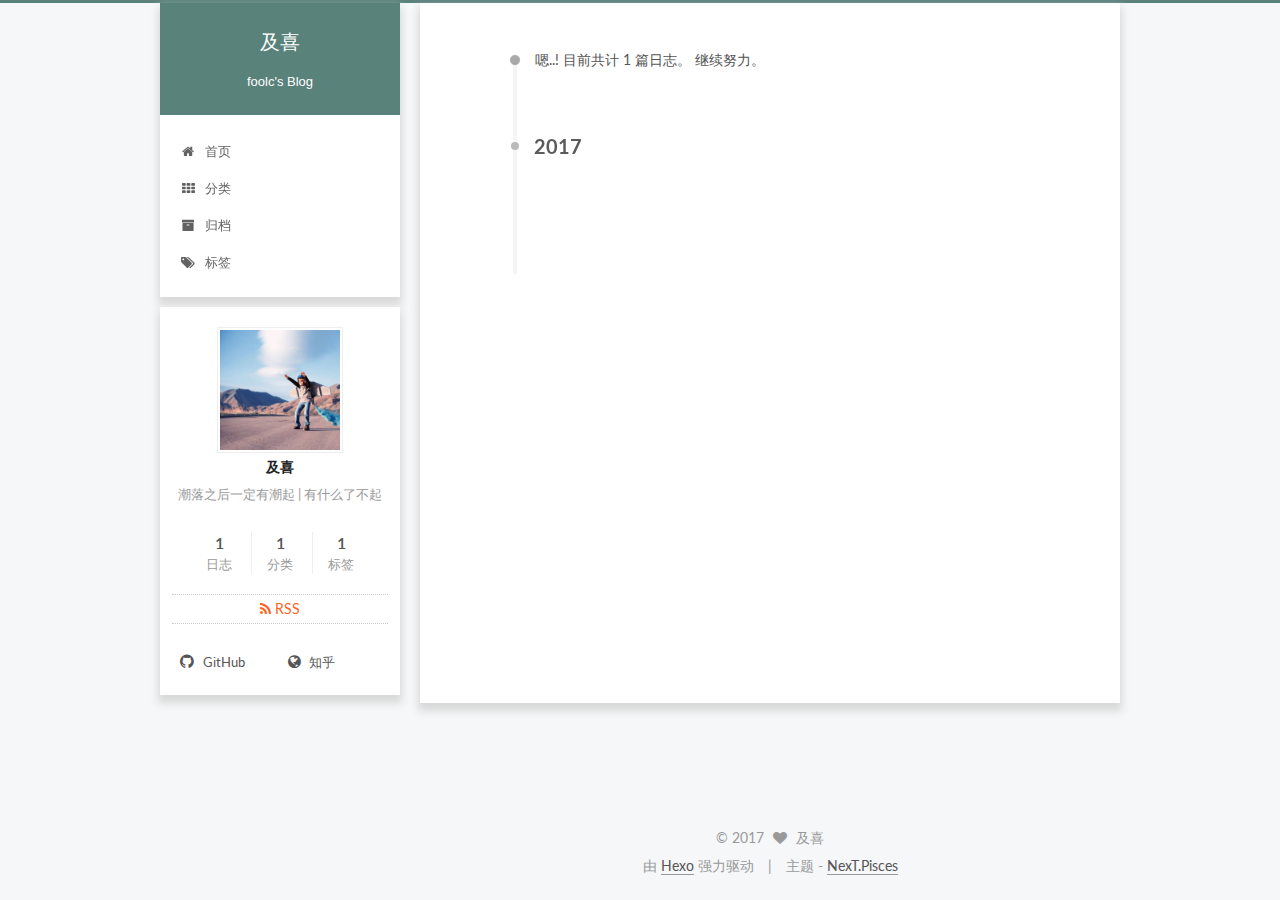
==== archives/index.html @ 7c7ba6a4 "Site updated: 2017-01-18 11:16:44" ====
<!doctype html>



  


<html class="theme-next pisces use-motion" lang="zh-Hans">
<head>
  <meta charset="UTF-8"/>
<meta http-equiv="X-UA-Compatible" content="IE=edge" />
<meta name="viewport" content="width=device-width, initial-scale=1, maximum-scale=1"/>



<meta http-equiv="Cache-Control" content="no-transform" />
<meta http-equiv="Cache-Control" content="no-siteapp" />












  
  
  <link href="/lib/fancybox/source/jquery.fancybox.css?v=2.1.5" rel="stylesheet" type="text/css" />




  
  
  
  

  
    
    
  

  

  

  

  

  
    
    
    <link href="//fonts.googleapis.com/css?family=Lato:300,300italic,400,400italic,700,700italic&subset=latin,latin-ext" rel="stylesheet" type="text/css">
  






<link href="/lib/font-awesome/css/font-awesome.min.css?v=4.6.2" rel="stylesheet" type="text/css" />

<link href="/css/main.css?v=5.1.0" rel="stylesheet" type="text/css" />


  <meta name="keywords" content="Hexo, fool" />




  


  <link rel="alternate" href="/atom.xml" title="及喜" type="application/atom+xml" />




  <link rel="shortcut icon" type="image/x-icon" href="/favicon.ico?v=5.1.0" />






<meta name="description" content="潮落之后一定有潮起 | 有什么了不起">
<meta property="og:type" content="website">
<meta property="og:title" content="及喜">
<meta property="og:url" content="http://yoursite.com/archives/index.html">
<meta property="og:site_name" content="及喜">
<meta property="og:description" content="潮落之后一定有潮起 | 有什么了不起">
<meta name="twitter:card" content="summary">
<meta name="twitter:title" content="及喜">
<meta name="twitter:description" content="潮落之后一定有潮起 | 有什么了不起">



<script type="text/javascript" id="hexo.configurations">
  var NexT = window.NexT || {};
  var CONFIG = {
    root: '/',
    scheme: 'Pisces',
    sidebar: {"position":"left","display":"post"},
    fancybox: true,
    motion: true,
    duoshuo: {
      userId: '0',
      author: '博主'
    },
    algolia: {
      applicationID: '',
      apiKey: '',
      indexName: '',
      hits: {"per_page":10},
      labels: {"input_placeholder":"Search for Posts","hits_empty":"We didn't find any results for the search: ${query}","hits_stats":"${hits} results found in ${time} ms"}
    }
  };
</script>



  <link rel="canonical" href="http://yoursite.com/archives/"/>





  <title> 归档 | 及喜 </title>
</head>

<body itemscope itemtype="http://schema.org/WebPage" lang="zh-Hans">

  










  
  
    
  

  <div class="container one-collumn sidebar-position-left  page-archive  ">
    <div class="headband"></div>

    <header id="header" class="header" itemscope itemtype="http://schema.org/WPHeader">
      <div class="header-inner"><div class="site-meta ">
  

  <div class="custom-logo-site-title">
    <a href="/"  class="brand" rel="start">
      <span class="logo-line-before"><i></i></span>
      <span class="site-title">及喜</span>
      <span class="logo-line-after"><i></i></span>
    </a>
  </div>
    
      <p class="site-subtitle">foolc's Blog</p>
    
</div>

<div class="site-nav-toggle">
  <button>
    <span class="btn-bar"></span>
    <span class="btn-bar"></span>
    <span class="btn-bar"></span>
  </button>
</div>

<nav class="site-nav">
  

  
    <ul id="menu" class="menu">
      
        
        <li class="menu-item menu-item-home">
          <a href="/" rel="section">
            
              <i class="menu-item-icon fa fa-fw fa-home"></i> <br />
            
            首页
          </a>
        </li>
      
        
        <li class="menu-item menu-item-categories">
          <a href="/categories" rel="section">
            
              <i class="menu-item-icon fa fa-fw fa-th"></i> <br />
            
            分类
          </a>
        </li>
      
        
        <li class="menu-item menu-item-archives">
          <a href="/archives" rel="section">
            
              <i class="menu-item-icon fa fa-fw fa-archive"></i> <br />
            
            归档
          </a>
        </li>
      
        
        <li class="menu-item menu-item-tags">
          <a href="/tags" rel="section">
            
              <i class="menu-item-icon fa fa-fw fa-tags"></i> <br />
            
            标签
          </a>
        </li>
      

      
    </ul>
  

  
</nav>



 </div>
    </header>

    <main id="main" class="main">
      <div class="main-inner">
        <div class="content-wrap">
          <div id="content" class="content">
            

  <section id="posts" class="posts-collapse">
    <span class="archive-move-on"></span>

    <span class="archive-page-counter">
      
      
      
        
      
      嗯..! 目前共计 1 篇日志。 继续努力。
    </span>

    

      
      
      

      
        
        <div class="collection-title">
          <h2 class="archive-year motion-element" id="archive-year-2017">2017</h2>
        </div>
      
      

      

  <article class="post post-type-normal" itemscope itemtype="http://schema.org/Article">
    <header class="post-header">

      <h1 class="post-title">
        
            <a class="post-title-link" href="/2017/01/12/hello-world/" itemprop="url">
              
                <span itemprop="name">你好！2017</span>
              
            </a>
        
      </h1>

      <div class="post-meta">
        <time class="post-time" itemprop="dateCreated"
              datetime="2017-01-12T12:01:50+08:00"
              content="2017-01-12" >
          01-12
        </time>
      </div>

    </header>
  </article>



    

  </section>

  


          
          </div>
          


          

        </div>
        
          
  
  <div class="sidebar-toggle">
    <div class="sidebar-toggle-line-wrap">
      <span class="sidebar-toggle-line sidebar-toggle-line-first"></span>
      <span class="sidebar-toggle-line sidebar-toggle-line-middle"></span>
      <span class="sidebar-toggle-line sidebar-toggle-line-last"></span>
    </div>
  </div>

  <aside id="sidebar" class="sidebar">
    <div class="sidebar-inner">

      

      

      <section class="site-overview sidebar-panel sidebar-panel-active">
        <div class="site-author motion-element" itemprop="author" itemscope itemtype="http://schema.org/Person">
          <img class="site-author-image" itemprop="image"
               src="/uploads/head.jpg"
               alt="及喜" />
          <p class="site-author-name" itemprop="name">及喜</p>
          <p class="site-description motion-element" itemprop="description">潮落之后一定有潮起 | 有什么了不起</p>
        </div>
        <nav class="site-state motion-element">
        
          
            <div class="site-state-item site-state-posts">
              <a href="/archives">
                <span class="site-state-item-count">1</span>
                <span class="site-state-item-name">日志</span>
              </a>
            </div>
          

          
            <div class="site-state-item site-state-categories">
              <a href="/categories">
                <span class="site-state-item-count">1</span>
                <span class="site-state-item-name">分类</span>
              </a>
            </div>
          

          
            <div class="site-state-item site-state-tags">
              <a href="/tags">
                <span class="site-state-item-count">1</span>
                <span class="site-state-item-name">标签</span>
              </a>
            </div>
          

        </nav>

        
          <div class="feed-link motion-element">
            <a href="/atom.xml" rel="alternate">
              <i class="fa fa-rss"></i>
              RSS
            </a>
          </div>
        

        <div class="links-of-author motion-element">
          
            
              <span class="links-of-author-item">
                <a href="https://github.com/foolc" target="_blank" title="GitHub">
                  
                    <i class="fa fa-fw fa-github"></i>
                  
                  GitHub
                </a>
              </span>
            
              <span class="links-of-author-item">
                <a href="http://www.zhihu.com/people/your-user-name" target="_blank" title="知乎">
                  
                    <i class="fa fa-fw fa-globe"></i>
                  
                  知乎
                </a>
              </span>
            
          
        </div>

        
        

        
        

        


      </section>

      

    </div>
  </aside>


        
      </div>
    </main>

    <footer id="footer" class="footer">
      <div class="footer-inner">
        <div class="copyright" >
  
  &copy; 
  <span itemprop="copyrightYear">2017</span>
  <span class="with-love">
    <i class="fa fa-heart"></i>
  </span>
  <span class="author" itemprop="copyrightHolder">及喜</span>
</div>


<div class="powered-by">
  由 <a class="theme-link" href="https://hexo.io">Hexo</a> 强力驱动
</div>

<div class="theme-info">
  主题 -
  <a class="theme-link" href="https://github.com/iissnan/hexo-theme-next">
    NexT.Pisces
  </a>
</div>


        

        
      </div>
    </footer>

    <div class="back-to-top">
      <i class="fa fa-arrow-up"></i>
    </div>
  </div>

  

<script type="text/javascript">
  if (Object.prototype.toString.call(window.Promise) !== '[object Function]') {
    window.Promise = null;
  }
</script>









  




  
  <script type="text/javascript" src="/lib/jquery/index.js?v=2.1.3"></script>

  
  <script type="text/javascript" src="/lib/fastclick/lib/fastclick.min.js?v=1.0.6"></script>

  
  <script type="text/javascript" src="/lib/jquery_lazyload/jquery.lazyload.js?v=1.9.7"></script>

  
  <script type="text/javascript" src="/lib/velocity/velocity.min.js?v=1.2.1"></script>

  
  <script type="text/javascript" src="/lib/velocity/velocity.ui.min.js?v=1.2.1"></script>

  
  <script type="text/javascript" src="/lib/fancybox/source/jquery.fancybox.pack.js?v=2.1.5"></script>


  


  <script type="text/javascript" src="/js/src/utils.js?v=5.1.0"></script>

  <script type="text/javascript" src="/js/src/motion.js?v=5.1.0"></script>



  
  


  <script type="text/javascript" src="/js/src/affix.js?v=5.1.0"></script>

  <script type="text/javascript" src="/js/src/schemes/pisces.js?v=5.1.0"></script>



  
  
    <script type="text/javascript" id="motion.page.archive">
      $('.archive-year').velocity('transition.slideLeftIn');
    </script>
  


  


  <script type="text/javascript" src="/js/src/bootstrap.js?v=5.1.0"></script>



  



  




	





  





  

  




  
  

  

  

  
  <script src="https://cdn1.lncld.net/static/js/av-core-mini-0.6.1.js"></script>
  <script>AV.initialize("UQT1TchUdfbrO5lAyVdJXkdc-gzGzoHsz", "V4eTMbAEFwcDrnxmR5g8ljMA");</script>
  <script>
    function showTime(Counter) {
      var query = new AV.Query(Counter);
      var entries = [];
      var $visitors = $(".leancloud_visitors");

      $visitors.each(function () {
        entries.push( $(this).attr("id").trim() );
      });

      query.containedIn('url', entries);
      query.find()
        .done(function (results) {
          var COUNT_CONTAINER_REF = '.leancloud-visitors-count';

          if (results.length === 0) {
            $visitors.find(COUNT_CONTAINER_REF).text(0);
            return;
          }

          for (var i = 0; i < results.length; i++) {
            var item = results[i];
            var url = item.get('url');
            var time = item.get('time');
            var element = document.getElementById(url);

            $(element).find(COUNT_CONTAINER_REF).text(time);
          }
          for(var i = 0; i < entries.length; i++) {
            var url = entries[i];
            var element = document.getElementById(url);
            var countSpan = $(element).find(COUNT_CONTAINER_REF);
            if( countSpan.text() == '') {
              countSpan.text(0);
            }
          }
        })
        .fail(function (object, error) {
          console.log("Error: " + error.code + " " + error.message);
        });
    }

    function addCount(Counter) {
      var $visitors = $(".leancloud_visitors");
      var url = $visitors.attr('id').trim();
      var title = $visitors.attr('data-flag-title').trim();
      var query = new AV.Query(Counter);

      query.equalTo("url", url);
      query.find({
        success: function(results) {
          if (results.length > 0) {
            var counter = results[0];
            counter.fetchWhenSave(true);
            counter.increment("time");
            counter.save(null, {
              success: function(counter) {
                var $element = $(document.getElementById(url));
                $element.find('.leancloud-visitors-count').text(counter.get('time'));
              },
              error: function(counter, error) {
                console.log('Failed to save Visitor num, with error message: ' + error.message);
              }
            });
          } else {
            var newcounter = new Counter();
            /* Set ACL */
            var acl = new AV.ACL();
            acl.setPublicReadAccess(true);
            acl.setPublicWriteAccess(true);
            newcounter.setACL(acl);
            /* End Set ACL */
            newcounter.set("title", title);
            newcounter.set("url", url);
            newcounter.set("time", 1);
            newcounter.save(null, {
              success: function(newcounter) {
                var $element = $(document.getElementById(url));
                $element.find('.leancloud-visitors-count').text(newcounter.get('time'));
              },
              error: function(newcounter, error) {
                console.log('Failed to create');
              }
            });
          }
        },
        error: function(error) {
          console.log('Error:' + error.code + " " + error.message);
        }
      });
    }

    $(function() {
      var Counter = AV.Object.extend("Counter");
      if ($('.leancloud_visitors').length == 1) {
        addCount(Counter);
      } else if ($('.post-title-link').length > 1) {
        showTime(Counter);
      }
    });
  </script>



  

  


</body>
</html>
---- css/main.css ----
/* normalize.css v3.0.2 | MIT License | git.io/normalize */
html {
  font-family: sans-serif; /* 1 */
  -ms-text-size-adjust: 100%; /* 2 */
  -webkit-text-size-adjust: 100%; /* 2 */
}
body {
  margin: 0;
}
article,
aside,
details,
figcaption,
figure,
footer,
header,
hgroup,
main,
menu,
nav,
section,
summary {
  display: block;
}
audio,
canvas,
progress,
video {
  display: inline-block; /* 1 */
  vertical-align: baseline; /* 2 */
}
audio:not([controls]) {
  display: none;
  height: 0;
}
[hidden],
template {
  display: none;
}
a {
  background-color: transparent;
}
a:active,
a:hover {
  outline: 0;
}
abbr[title] {
  border-bottom: 1px dotted;
}
b,
strong {
  font-weight: bold;
}
dfn {
  font-style: italic;
}
h1 {
  font-size: 2em;
  margin: 0.67em 0;
}
mark {
  background: #ff0;
  color: #000;
}
small {
  font-size: 80%;
}
sub,
sup {
  font-size: 75%;
  line-height: 0;
  position: relative;
  vertical-align: baseline;
}
sup {
  top: -0.5em;
}
sub {
  bottom: -0.25em;
}
img {
  border: 0;
}
svg:not(:root) {
  overflow: hidden;
}
figure {
  margin: 1em 40px;
}
hr {
  -moz-box-sizing: content-box;
  box-sizing: content-box;
  height: 0;
}
pre {
  overflow: auto;
}
code,
kbd,
pre,
samp {
  font-family: monospace, monospace;
  font-size: 1em;
}
button,
input,
optgroup,
select,
textarea {
  color: inherit; /* 1 */
  font: inherit; /* 2 */
  margin: 0; /* 3 */
}
button {
  overflow: visible;
}
button,
select {
  text-transform: none;
}
button,
html input[type="button"],
input[type="reset"],
input[type="submit"] {
  -webkit-appearance: button; /* 2 */
  cursor: pointer; /* 3 */
}
button[disabled],
html input[disabled] {
  cursor: default;
}
button::-moz-focus-inner,
input::-moz-focus-inner {
  border: 0;
  padding: 0;
}
input {
  line-height: normal;
}
input[type="checkbox"],
input[type="radio"] {
  box-sizing: border-box; /* 1 */
  padding: 0; /* 2 */
}
input[type="number"]::-webkit-inner-spin-button,
input[type="number"]::-webkit-outer-spin-button {
  height: auto;
}
input[type="search"] {
  -webkit-appearance: textfield; /* 1 */
  -moz-box-sizing: content-box;
  -webkit-box-sizing: content-box; /* 2 */
  box-sizing: content-box;
}
input[type="search"]::-webkit-search-cancel-button,
input[type="search"]::-webkit-search-decoration {
  -webkit-appearance: none;
}
fieldset {
  border: 1px solid #c0c0c0;
  margin: 0 2px;
  padding: 0.35em 0.625em 0.75em;
}
legend {
  border: 0; /* 1 */
  padding: 0; /* 2 */
}
textarea {
  overflow: auto;
}
optgroup {
  font-weight: bold;
}
table {
  border-collapse: collapse;
  border-spacing: 0;
}
td,
th {
  padding: 0;
}
::selection {
  background: #262a30;
  color: #fff;
}
body {
  position: relative;
  font-family: 'Lato', "PingFang SC", "Microsoft YaHei", sans-serif;
  font-size: 14px;
  line-height: 2;
  color: #555;
  background: #f5f7f9;
}
@media (max-width: 767px) {
  body {
    padding-right: 0 !important;
  }
}
@media (min-width: 768px) and (max-width: 991px) {
  body {
    padding-right: 0 !important;
  }
}
@media (min-width: 1600px) {
  body {
    font-size: 16px;
  }
}
h1,
h2,
h3,
h4,
h5,
h6 {
  margin: 0;
  padding: 0;
  font-weight: bold;
  line-height: 1.5;
  font-family: 'Lato', "PingFang SC", "Microsoft YaHei", sans-serif;
}
h2,
h3,
h4,
h5,
h6 {
  margin: 20px 0 15px;
}
h1 {
  font-size: 22px;
}
@media (max-width: 767px) {
  h1 {
    font-size: 18px;
  }
}
h2 {
  font-size: 20px;
}
@media (max-width: 767px) {
  h2 {
    font-size: 16px;
  }
}
h3 {
  font-size: 18px;
}
@media (max-width: 767px) {
  h3 {
    font-size: 14px;
  }
}
h4 {
  font-size: 16px;
}
@media (max-width: 767px) {
  h4 {
    font-size: 12px;
  }
}
h5 {
  font-size: 14px;
}
@media (max-width: 767px) {
  h5 {
    font-size: 10px;
  }
}
h6 {
  font-size: 12px;
}
@media (max-width: 767px) {
  h6 {
    font-size: 8px;
  }
}
p {
  margin: 0 0 25px 0;
}
a {
  color: #555;
  text-decoration: none;
  border-bottom: 1px solid #999;
  word-wrap: break-word;
}
a:hover {
  color: #222;
  border-bottom-color: #222;
}
ul {
  list-style: none;
}
blockquote {
  margin: 0;
  padding: 0;
}
img {
  display: block;
  margin: auto;
  max-width: 100%;
  height: auto;
}
hr {
  margin: 40px 0;
  height: 3px;
  border: none;
  background-color: #ddd;
  background-image: repeating-linear-gradient(-45deg, #fff, #fff 4px, transparent 4px, transparent 8px);
}
blockquote {
  padding: 0 15px;
  color: #666;
  border-left: 4px solid #ddd;
}
blockquote cite::before {
  content: "-";
  padding: 0 5px;
}
dt {
  font-weight: 700;
}
dd {
  margin: 0;
  padding: 0;
}
.text-left {
  text-align: left;
}
.text-center {
  text-align: center;
}
.text-right {
  text-align: right;
}
.text-justify {
  text-align: justify;
}
.text-nowrap {
  white-space: nowrap;
}
.text-lowercase {
  text-transform: lowercase;
}
.text-uppercase {
  text-transform: uppercase;
}
.text-capitalize {
  text-transform: capitalize;
}
.center-block {
  display: block;
  margin-left: auto;
  margin-right: auto;
}
.clearfix:before,
.clearfix:after {
  content: " ";
  display: table;
}
.clearfix:after {
  clear: both;
}
.pullquote {
  width: 45%;
}
.pullquote.left {
  float: left;
  margin-left: 5px;
  margin-right: 10px;
}
.pullquote.right {
  float: right;
  margin-left: 10px;
  margin-right: 5px;
}
.affix.affix.affix {
  position: fixed;
}
.translation {
  margin-top: -20px;
  font-size: 14px;
  color: #999;
}
.scrollbar-measure {
  width: 100px;
  height: 100px;
  overflow: scroll;
  position: absolute;
  top: -9999px;
}
.use-motion .motion-element {
  opacity: 0;
}
#local-search-input {
  padding: 3px;
  border: none;
  text-indent: 14px;
  border-radius: 0;
  width: 140px;
  outline: none;
  border-bottom: 1px solid #999;
  background: inherit;
  opacity: 0.5;
}
#local-search-input:focus {
  opacity: 1;
}
.search-icon {
  position: absolute;
  top: 9px;
}
table {
  margin: 20px 0;
  width: 100%;
  border-collapse: collapse;
  border-spacing: 0;
  border: 1px solid #ddd;
  font-size: 14px;
  table-layout: fixed;
  word-wrap: break-all;
}
table>tbody>tr:nth-of-type(odd) {
  background-color: #f9f9f9;
}
table>tbody>tr:hover {
  background-color: #f5f5f5;
}
caption,
th,
td {
  padding: 8px;
  text-align: left;
  vertical-align: middle;
  font-weight: normal;
}
th,
td {
  border-bottom: 3px solid #ddd;
  border-right: 1px solid #eee;
}
th {
  padding-bottom: 10px;
  font-weight: 700;
}
td {
  border-bottom-width: 1px;
}
html,
body {
  height: 100%;
}
.container {
  position: relative;
  min-height: 100%;
}
.header-inner {
  margin: 0 auto;
  padding: 100px 0 70px;
  width: 700px;
}
@media (min-width: 1600px) {
  .container .header-inner {
    width: 900px;
  }
}
.main {
  padding-bottom: 150px;
}
.main-inner {
  margin: 0 auto;
  width: 700px;
}
@media (min-width: 1600px) {
  .container .main-inner {
    width: 900px;
  }
}
.footer {
  position: absolute;
  left: 0;
  bottom: 0;
  width: 100%;
  min-height: 50px;
}
.footer-inner {
  box-sizing: border-box;
  margin: 20px auto;
  width: 700px;
}
@media (min-width: 1600px) {
  .container .footer-inner {
    width: 900px;
  }
}
pre,
.highlight {
  overflow: auto;
  margin: 20px 0;
  padding: 0;
  font-size: 13px;
  color: #ccc;
  background: #2d2d2d;
  line-height: 1.6;
}
pre,
code {
  font-family: consolas, Menlo, "PingFang SC", "Microsoft YaHei", monospace;
}
code {
  padding: 2px 4px;
  word-wrap: break-word;
  color: #ccc;
  background: #2d2d2d;
  border-radius: 3px;
  font-size: 13px;
}
pre code {
  padding: 0;
  color: #ccc;
  background: none;
  text-shadow: none;
}
.highlight {
  border-radius: 1px;
}
.highlight pre {
  border: none;
  margin: 0;
  padding: 10px 0;
}
.highlight table {
  margin: 0;
  width: auto;
  border: none;
}
.highlight td {
  border: none;
  padding: 0;
}
.highlight figcaption {
  font-size: 1em;
  color: #ccc;
  line-height: 1em;
  margin-bottom: 1em;
}
.highlight figcaption:before,
.highlight figcaption:after {
  content: " ";
  display: table;
}
.highlight figcaption:after {
  clear: both;
}
.highlight figcaption a {
  float: right;
  color: #ccc;
}
.highlight figcaption a:hover {
  border-bottom-color: #ccc;
}
.highlight .gutter pre {
  padding-left: 10px;
  padding-right: 10px;
  color: #999;
  text-align: right;
  background-color: #1b1b1b;
}
.highlight .code pre {
  padding-left: 10px;
  padding-right: 10px;
  background-color: #2d2d2d;
}
.highlight .line {
  height: 20px;
}
.gutter {
  -webkit-user-select: none;
  -moz-user-select: none;
  -ms-user-select: none;
  user-select: none;
}
.gist table {
  width: auto;
}
.gist table td {
  border: none;
}
pre .deletion {
  background: #008000;
}
pre .addition {
  background: #800000;
}
pre .meta {
  color: #c9c;
}
pre .comment {
  color: #999;
}
pre .variable,
pre .attribute,
pre .tag,
pre .regexp,
pre .ruby .constant,
pre .xml .tag .title,
pre .xml .pi,
pre .xml .doctype,
pre .html .doctype,
pre .css .id,
pre .css .class,
pre .css .pseudo {
  color: #f2777a;
}
pre .number,
pre .preprocessor,
pre .built_in,
pre .literal,
pre .params,
pre .constant,
pre .command {
  color: #f99157;
}
pre .ruby .class .title,
pre .css .rules .attribute,
pre .string,
pre .value,
pre .inheritance,
pre .header,
pre .ruby .symbol,
pre .xml .cdata,
pre .special,
pre .number,
pre .formula {
  color: #9c9;
}
pre .title,
pre .css .hexcolor {
  color: #6cc;
}
pre .function,
pre .python .decorator,
pre .python .title,
pre .ruby .function .title,
pre .ruby .title .keyword,
pre .perl .sub,
pre .javascript .title,
pre .coffeescript .title {
  color: #69c;
}
pre .keyword,
pre .javascript .function {
  color: #c9c;
}
.full-image.full-image.full-image {
  border: none;
  max-width: 100%;
  width: auto;
  margin: 20px auto;
}
@media (min-width: 992px) {
  .full-image.full-image.full-image {
    max-width: none;
    width: 118%;
    margin: 0 -9%;
  }
}
.blockquote-center,
.page-home .post-type-quote blockquote,
.page-post-detail .post-type-quote blockquote {
  position: relative;
  margin: 40px 0;
  padding: 0;
  border-left: none;
  text-align: center;
}
.blockquote-center::before,
.page-home .post-type-quote blockquote::before,
.page-post-detail .post-type-quote blockquote::before,
.blockquote-center::after,
.page-home .post-type-quote blockquote::after,
.page-post-detail .post-type-quote blockquote::after {
  position: absolute;
  content: ' ';
  display: block;
  width: 100%;
  height: 24px;
  opacity: 0.2;
  background-repeat: no-repeat;
  background-position: 0 -6px;
  background-size: 22px 22px;
}
.blockquote-center::before,
.page-home .post-type-quote blockquote::before,
.page-post-detail .post-type-quote blockquote::before {
  top: -20px;
  background-image: url("../images/quote-l.svg");
  border-top: 1px solid #ccc;
}
.blockquote-center::after,
.page-home .post-type-quote blockquote::after,
.page-post-detail .post-type-quote blockquote::after {
  bottom: -20px;
  background-image: url("../images/quote-r.svg");
  border-bottom: 1px solid #ccc;
  background-position: 100% 8px;
}
.blockquote-center p,
.page-home .post-type-quote blockquote p,
.page-post-detail .post-type-quote blockquote p,
.blockquote-center div,
.page-home .post-type-quote blockquote div,
.page-post-detail .post-type-quote blockquote div {
  text-align: center;
}
.post .post-body .group-picture img {
  box-sizing: border-box;
  padding: 0 3px;
  border: none;
}
.post .group-picture-row {
  overflow: hidden;
  margin-top: 6px;
}
.post .group-picture-row:first-child {
  margin-top: 0;
}
.post .group-picture-column {
  float: left;
}
.page-post-detail .post-body .group-picture-column {
  float: none;
  margin-top: 10px;
  width: auto !important;
}
.page-post-detail .post-body .group-picture-column img {
  margin: 0 auto;
}
.page-archive .group-picture-container {
  overflow: hidden;
}
.page-archive .group-picture-row {
  float: left;
}
.page-archive .group-picture-row:first-child {
  margin-top: 6px;
}
.page-archive .group-picture-column {
  max-width: 150px;
  max-height: 150px;
}
.note {
  padding: 20px;
  margin: 20px 0;
  border: 1px solid #eee;
  border-left-width: 5px;
  border-radius: 3px;
}
.note h2,
.note h3,
.note h4,
.note h5,
.note h6 {
  margin-top: 0;
  margin-bottom: 5px;
}
.note p:last-child {
  margin-bottom: 0;
}
.note code {
  border-radius: 3px;
}
.note+.note {
  margin-top: -5px;
}
.default {
  border-left-color: #777;
}
.default h2,
.default h3,
.default h4,
.default h5,
.default h6 {
  color: #777;
}
.primary {
  border-left-color: #428bca;
}
.primary h2,
.primary h3,
.primary h4,
.primary h5,
.primary h6 {
  color: #428bca;
}
.success {
  border-left-color: #5cb85c;
}
.success h2,
.success h3,
.success h4,
.success h5,
.success h6 {
  color: #5cb85c;
}
.danger {
  border-left-color: #d9534f;
}
.danger h2,
.danger h3,
.danger h4,
.danger h5,
.danger h6 {
  color: #d9534f;
}
.warning {
  border-left-color: #f0ad4e;
}
.warning h2,
.warning h3,
.warning h4,
.warning h5,
.warning h6 {
  color: #f0ad4e;
}
.info {
  border-left-color: #5bc0de;
}
.info h2,
.info h3,
.info h4,
.info h5,
.info h6 {
  color: #5bc0de;
}
.btn {
  display: inline-block;
  padding: 0 20px;
  font-size: 14px;
  color: #fff;
  background: #222;
  border: 2px solid #555;
  text-decoration: none;
  border-radius: 0;
  transition-property: background-color;
  transition-duration: 0.2s;
  transition-timing-function: ease-in-out;
  transition-delay: 0s;
}
.btn:hover,
.post-more-link .btn:hover {
  border-color: #222;
  color: #fff;
  background: #222;
}
.btn-bar {
  display: block;
  width: 22px;
  height: 2px;
  background: #555;
  border-radius: 1px;
}
.btn-bar+.btn-bar {
  margin-top: 4px;
}
.pagination {
  margin: 120px 0 40px;
  text-align: center;
  border-top: 1px solid #eee;
}
.page-number-basic,
.pagination .prev,
.pagination .next,
.pagination .page-number,
.pagination .space {
  display: inline-block;
  position: relative;
  top: -1px;
  margin: 0 10px;
  padding: 0 10px;
  line-height: 30px;
}
@media (max-width: 767px) {
  .page-number-basic,
  .pagination .prev,
  .pagination .next,
  .pagination .page-number,
  .pagination .space {
    margin: 0 5px;
  }
}
.pagination .prev,
.pagination .next,
.pagination .page-number {
  border-bottom: 0;
  border-top: 1px solid #eee;
  transition-property: border-color;
  transition-duration: 0.2s;
  transition-timing-function: ease-in-out;
  transition-delay: 0s;
}
.pagination .prev:hover,
.pagination .next:hover,
.pagination .page-number:hover {
  border-top-color: #222;
}
.pagination .space {
  padding: 0;
  margin: 0;
}
.pagination .prev {
  margin-left: 0;
}
.pagination .next {
  margin-right: 0;
}
.pagination .page-number.current {
  color: #fff;
  background: #ccc;
  border-top-color: #ccc;
}
@media (max-width: 767px) {
  .pagination {
    border-top: none;
  }
  .pagination .prev,
  .pagination .next,
  .pagination .page-number {
    margin-bottom: 10px;
    border-top: 0;
    border-bottom: 1px solid #eee;
  }
  .pagination .prev:hover,
  .pagination .next:hover,
  .pagination .page-number:hover {
    border-bottom-color: #222;
  }
}
.comments {
  margin: 60px 20px 0;
}
.tag-cloud {
  text-align: center;
}
.tag-cloud a {
  display: inline-block;
  margin: 10px;
}
.back-to-top {
  box-sizing: border-box;
  position: fixed;
  bottom: -100px;
  right: 50px;
  z-index: 1050;
  padding: 0 6px;
  width: 25px;
  background: #222;
  font-size: 12px;
  opacity: 0.6;
  color: #fff;
  cursor: pointer;
  text-align: center;
  -webkit-transform: translateZ(0);
  transition-property: bottom;
  transition-duration: 0.2s;
  transition-timing-function: ease-in-out;
  transition-delay: 0s;
}
@media (max-width: 767px) {
  .back-to-top {
    display: none;
  }
}
@media (min-width: 768px) and (max-width: 991px) {
  .back-to-top {
    display: none;
  }
}
.back-to-top.back-to-top-on {
  bottom: 40px;
}
.header {
  background: #fff;
}
.header-inner {
  position: relative;
}
.headband {
  height: 3px;
  background: #222;
}
.site-meta {
  margin: 0;
  text-align: center;
}
@media (max-width: 767px) {
  .site-meta {
    text-align: center;
  }
}
.brand {
  position: relative;
  display: inline-block;
  padding: 0 40px;
  color: #fff;
  background: #222;
  border-bottom: none;
}
.brand:hover {
  color: #fff;
}
.logo {
  display: inline-block;
  margin-right: 5px;
  line-height: 36px;
  vertical-align: top;
}
.site-title {
  display: inline-block;
  vertical-align: top;
  line-height: 36px;
  font-size: 20px;
  font-weight: normal;
  font-family: 'Lato', "PingFang SC", "Microsoft YaHei", sans-serif;
}
.site-subtitle {
  margin-top: 10px;
  font-size: 13px;
  color: #ddd;
}
.use-motion .brand {
  opacity: 0;
}
.use-motion .logo,
.use-motion .site-title,
.use-motion .site-subtitle {
  opacity: 0;
  position: relative;
  top: -10px;
}
.site-nav-toggle {
  display: none;
  position: absolute;
  top: 10px;
  left: 10px;
}
@media (max-width: 767px) {
  .site-nav-toggle {
    display: block;
  }
}
.site-nav-toggle button {
  margin-top: 2px;
  padding: 9px 10px;
  background: transparent;
  border: none;
}
@media (max-width: 767px) {
  .site-nav {
    display: none;
    margin: 0 -10px;
    padding: 0 10px;
    clear: both;
    border-top: 1px solid #ddd;
  }
}
@media (min-width: 768px) and (max-width: 991px) {
  .site-nav {
    display: block !important;
  }
}
@media (min-width: 992px) {
  .site-nav {
    display: block !important;
  }
}
.menu {
  margin-top: 20px;
  padding-left: 0;
  text-align: center;
}
.menu .menu-item {
  display: inline-block;
  margin: 0 10px;
}
@media screen and (max-width: 767px) {
  .menu .menu-item {
    margin-top: 10px;
  }
}
.menu .menu-item a {
  display: block;
  font-size: 13px;
  text-transform: capitalize;
  line-height: inherit;
  border-bottom: 1px solid transparent;
  transition-property: border-color;
  transition-duration: 0.2s;
  transition-timing-function: ease-in-out;
  transition-delay: 0s;
}
.menu .menu-item a:hover,
.menu-item-active a {
  border-bottom-color: #222;
}
.menu .menu-item .fa {
  margin-right: 5px;
}
.use-motion .menu-item {
  opacity: 0;
}
.post-body {
  font-family: 'Lato', "PingFang SC", "Microsoft YaHei", sans-serif;
}
@media (max-width: 767px) {
  .post-body {
    word-break: break-word;
  }
}
.post-body .fancybox img {
  display: block !important;
  margin: 0 auto;
  cursor: pointer;
  cursor: zoom-in;
  cursor: -webkit-zoom-in;
}
.post-body .image-caption,
.post-body .figure .caption {
  margin: 10px auto 15px;
  text-align: center;
  font-size: 14px;
  color: #999;
  font-weight: bold;
  line-height: 1;
}
.post-sticky-flag {
  display: inline-block;
  font-size: 16px;
  -ms-transform: rotate(30deg);
  -webkit-transform: rotate(30deg);
  -moz-transform: rotate(30deg);
  -ms-transform: rotate(30deg);
  -o-transform: rotate(30deg);
  transform: rotate(30deg);
}
.posts-expand {
  padding-top: 40px;
}
@media (max-width: 767px) {
  .posts-expand {
    margin: 0 20px;
  }
  .post-body pre,
  .post-body .highlight {
    padding: 10px;
  }
  .post-body pre .gutter pre,
  .post-body .highlight .gutter pre {
    padding-right: 10px;
  }
}
@media (min-width: 992px) {
  .posts-expand .post-body {
    text-align: justify;
  }
}
.posts-expand .post-body h2,
.posts-expand .post-body h3,
.posts-expand .post-body h4,
.posts-expand .post-body h5,
.posts-expand .post-body h6 {
  padding-top: 10px;
}
.posts-expand .post-body h2 .header-anchor,
.posts-expand .post-body h3 .header-anchor,
.posts-expand .post-body h4 .header-anchor,
.posts-expand .post-body h5 .header-anchor,
.posts-expand .post-body h6 .header-anchor {
  float: right;
  margin-left: 10px;
  color: #ccc;
  border-bottom-style: none;
  visibility: hidden;
}
.posts-expand .post-body h2 .header-anchor:hover,
.posts-expand .post-body h3 .header-anchor:hover,
.posts-expand .post-body h4 .header-anchor:hover,
.posts-expand .post-body h5 .header-anchor:hover,
.posts-expand .post-body h6 .header-anchor:hover {
  color: inherit;
}
.posts-expand .post-body h2:hover .header-anchor,
.posts-expand .post-body h3:hover .header-anchor,
.posts-expand .post-body h4:hover .header-anchor,
.posts-expand .post-body h5:hover .header-anchor,
.posts-expand .post-body h6:hover .header-anchor {
  visibility: visible;
}
.posts-expand .post-body ul li {
  list-style: circle;
}
.posts-expand .post-body img {
  box-sizing: border-box;
  margin: auto;
  padding: 3px;
  border: 1px solid #ddd;
}
.posts-expand .fancybox img {
  margin: 0 auto;
}
@media (max-width: 767px) {
  .posts-collapse {
    margin: 0 20px;
  }
  .posts-collapse .post-title,
  .posts-collapse .post-meta {
    display: block;
    width: auto;
    text-align: left;
  }
}
.posts-collapse {
  position: relative;
  z-index: 1010;
  margin-left: 55px;
}
.posts-collapse::after {
  content: " ";
  position: absolute;
  top: 20px;
  left: 0;
  margin-left: -2px;
  width: 4px;
  height: 100%;
  background: #f5f5f5;
  z-index: -1;
}
@media (max-width: 767px) {
  .posts-collapse {
    margin: 0 20px;
  }
}
.posts-collapse .collection-title {
  position: relative;
  margin: 60px 0;
}
.posts-collapse .collection-title h2 {
  margin-left: 20px;
}
.posts-collapse .collection-title small {
  color: #bbb;
}
.posts-collapse .collection-title::before {
  content: " ";
  position: absolute;
  left: 0;
  top: 50%;
  margin-left: -4px;
  margin-top: -4px;
  width: 8px;
  height: 8px;
  background: #bbb;
  border-radius: 50%;
}
.posts-collapse .post {
  margin: 30px 0;
}
.posts-collapse .post-header {
  position: relative;
  transition-duration: 0.2s;
  transition-timing-function: ease-in-out;
  transition-delay: 0s;
  transition-property: border;
  border-bottom: 1px dashed #ccc;
}
.posts-collapse .post-header::before {
  content: " ";
  position: absolute;
  left: 0;
  top: 12px;
  width: 6px;
  height: 6px;
  margin-left: -4px;
  background: #bbb;
  border-radius: 50%;
  border: 1px solid #fff;
  transition-duration: 0.2s;
  transition-timing-function: ease-in-out;
  transition-delay: 0s;
  transition-property: background;
}
.posts-collapse .post-header:hover {
  border-bottom-color: #666;
}
.posts-collapse .post-header:hover::before {
  background: #222;
}
.posts-collapse .post-meta {
  position: absolute;
  font-size: 12px;
  left: 20px;
  top: 5px;
}
.posts-collapse .post-comments-count {
  display: none;
}
.posts-collapse .post-title {
  margin-left: 60px;
  font-size: 16px;
  font-weight: normal;
  line-height: inherit;
}
.posts-collapse .post-title::after {
  margin-left: 3px;
  opacity: 0.6;
}
.posts-collapse .post-title a {
  color: #666;
  border-bottom: none;
}
.page-home .post-type-quote .post-header,
.page-post-detail .post-type-quote .post-header,
.page-home .post-type-quote .post-tags,
.page-post-detail .post-type-quote .post-tags {
  display: none;
}
.posts-expand .post-title {
  font-size: 26px;
  text-align: center;
  word-break: break-word;
  font-weight: 400;
}
@media (max-width: 767px) {
  .posts-expand .post-title {
    font-size: 22px;
  }
}
.posts-expand .post-title-link {
  display: inline-block;
  position: relative;
  color: #555;
  border-bottom: none;
  line-height: 1.2;
  vertical-align: top;
}
.posts-expand .post-title-link::before {
  content: "";
  position: absolute;
  width: 100%;
  height: 2px;
  bottom: 0;
  left: 0;
  background-color: #000;
  visibility: hidden;
  -webkit-transform: scaleX(0);
  -moz-transform: scaleX(0);
  -ms-transform: scaleX(0);
  -o-transform: scaleX(0);
  transform: scaleX(0);
  transition-duration: 0.2s;
  transition-timing-function: ease-in-out;
  transition-delay: 0s;
}
.posts-expand .post-title-link:hover::before {
  visibility: visible;
  -webkit-transform: scaleX(1);
  -moz-transform: scaleX(1);
  -ms-transform: scaleX(1);
  -o-transform: scaleX(1);
  transform: scaleX(1);
}
.posts-expand .post-title-link .fa {
  font-size: 16px;
}
.posts-expand .post-meta {
  margin: 3px 0 60px 0;
  color: #999;
  font-family: 'Lato', "PingFang SC", "Microsoft YaHei", sans-serif;
  font-size: 12px;
  text-align: center;
}
.posts-expand .post-meta .post-category-list {
  display: inline-block;
  margin: 0;
  padding: 3px;
}
.posts-expand .post-meta .post-category-list-link {
  color: #999;
}
.posts-expand .post-meta .post-description {
  font-size: 14px;
  margin-top: 2px;
}
.post-meta-divider {
  margin: 0 0.5em;
}
.post-meta-item-icon {
  margin-right: 3px;
}
@media (min-width: 768px) and (max-width: 991px) {
  .post-meta-item-icon {
    display: inline-block;
  }
}
@media (max-width: 767px) {
  .post-meta-item-icon {
    display: inline-block;
  }
}
@media (min-width: 768px) and (max-width: 991px) {
  .post-meta-item-text {
    display: none;
  }
}
@media (max-width: 767px) {
  .post-meta-item-text {
    display: none;
  }
}
@media (max-width: 767px) {
  .posts-expand .post-comments-count {
    display: none;
  }
}
.post-more-link {
  margin-top: 50px;
}
.post-more-link .btn {
  color: #555;
  font-size: 14px;
  background: #fff;
  border-radius: 2px;
  line-height: 2;
  margin: 0 4px 8px 4px;
}
.post-more-link .fa-fw {
  width: 1.285714285714286em;
  text-align: left;
}
.posts-expand .post-tags {
  margin-top: 40px;
  text-align: center;
}
.posts-expand .post-tags a {
  display: inline-block;
  margin-right: 10px;
  font-size: 13px;
}
.post-nav {
  display: table;
  margin-top: 60px;
  width: 100%;
  border-top: 1px solid #eee;
}
.post-nav-divider {
  display: table-cell;
  width: 10%;
}
.post-nav-item {
  display: table-cell;
  padding: 10px 0 0 0;
  width: 45%;
  vertical-align: top;
}
.post-nav-item a {
  position: relative;
  display: block;
  line-height: 25px;
  font-size: 14px;
  color: #555;
  border-bottom: none;
}
.post-nav-item a:hover {
  color: #222;
  border-bottom: none;
}
.post-nav-item a:active {
  top: 2px;
}
.post-nav-item .fa {
  position: absolute;
  top: 8px;
  left: 0;
  font-size: 12px;
}
.post-nav-next a {
  padding-left: 15px;
}
.post-nav-prev {
  text-align: right;
}
.post-nav-prev a {
  padding-right: 15px;
}
.post-nav-prev .fa {
  right: 0;
  left: auto;
}
.posts-expand .post-eof {
  display: block;
  margin: 80px auto 60px;
  width: 8%;
  height: 1px;
  background: #ccc;
  text-align: center;
}
.post:last-child .post-eof.post-eof.post-eof {
  display: none;
}
.post-gallery {
  display: table;
  table-layout: fixed;
  width: 100%;
  border-collapse: separate;
}
.post-gallery-row {
  display: table-row;
}
.post-gallery .post-gallery-img {
  display: table-cell;
  text-align: center;
  vertical-align: middle;
  border: none;
}
.post-gallery .post-gallery-img img {
  max-width: 100%;
  max-height: 100%;
  border: none;
}
.fancybox-close,
.fancybox-close:hover {
  border: none;
}
.sidebar {
  position: fixed;
  right: 0;
  top: 0;
  bottom: 0;
  width: 0;
  z-index: 1040;
  box-shadow: inset 0 2px 6px #000;
  background: #222;
  -webkit-transform: translateZ(0);
}
.sidebar a {
  color: #999;
  border-bottom-color: #555;
}
.sidebar a:hover {
  color: #eee;
}
@media (min-width: 768px) and (max-width: 991px) {
  .sidebar {
    display: none !important;
  }
}
@media (max-width: 767px) {
  .sidebar {
    display: none !important;
  }
}
.sidebar-inner {
  position: relative;
  padding: 20px 10px;
  color: #999;
  text-align: center;
}
.sidebar-toggle {
  position: fixed;
  right: 50px;
  bottom: 45px;
  width: 15px;
  height: 15px;
  padding: 5px;
  background: #222;
  line-height: 0;
  z-index: 1050;
  cursor: pointer;
  -webkit-transform: translateZ(0);
}
@media (min-width: 768px) and (max-width: 991px) {
  .sidebar-toggle {
    display: none;
  }
}
@media (max-width: 767px) {
  .sidebar-toggle {
    display: none;
  }
}
.sidebar-toggle-line {
  position: relative;
  display: inline-block;
  vertical-align: top;
  height: 2px;
  width: 100%;
  background: #fff;
  margin-top: 3px;
}
.sidebar-toggle-line:first-child {
  margin-top: 0;
}
.site-author-image {
  display: block;
  margin: 0 auto;
  padding: 2px;
  max-width: 120px;
  height: auto;
  border: 1px solid #eee;
}
.site-author-name {
  margin: 0;
  text-align: center;
  color: #222;
  font-weight: 600;
}
.site-description {
  margin-top: 0;
  text-align: center;
  font-size: 13px;
  color: #999;
}
.site-state {
  overflow: hidden;
  line-height: 1.4;
  white-space: nowrap;
  text-align: center;
}
.site-state-item {
  display: inline-block;
  padding: 0 15px;
  border-left: 1px solid #eee;
}
.site-state-item:first-child {
  border-left: none;
}
.site-state-item a {
  border-bottom: none;
}
.site-state-item-count {
  display: block;
  text-align: center;
  color: inherit;
  font-weight: 600;
  font-size: 16px;
}
.site-state-item-name {
  font-size: 13px;
  color: #999;
}
.feed-link {
  margin-top: 20px;
}
.feed-link a {
  display: inline-block;
  padding: 0 15px;
  color: #fc6423;
  border: 1px solid #fc6423;
  border-radius: 4px;
}
.feed-link a i {
  color: #fc6423;
  font-size: 14px;
}
.feed-link a:hover {
  color: #fff;
  background: #fc6423;
}
.feed-link a:hover i {
  color: #fff;
}
.links-of-author {
  margin-top: 20px;
}
.links-of-author a {
  display: inline-block;
  vertical-align: middle;
  margin-right: 10px;
  margin-bottom: 10px;
  border-bottom-color: #555;
  font-size: 13px;
}
.links-of-author a:before {
  display: inline-block;
  vertical-align: middle;
  margin-right: 3px;
  content: " ";
  width: 4px;
  height: 4px;
  border-radius: 50%;
  background: #c333ff;
}
.links-of-blogroll {
  font-size: 13px;
}
.links-of-blogroll-title {
  margin-top: 20px;
  font-size: 14px;
  font-weight: 600;
}
.links-of-blogroll-list {
  margin: 0;
  padding: 0;
}
.links-of-blogroll-item {
  padding: 2px 10px;
}
.sidebar-nav {
  margin: 0 0 20px;
  padding-left: 0;
}
.sidebar-nav li {
  display: inline-block;
  cursor: pointer;
  border-bottom: 1px solid transparent;
  font-size: 14px;
  color: #555;
}
.sidebar-nav li:hover {
  color: #fc6423;
}
.page-post-detail .sidebar-nav-toc {
  padding: 0 5px;
}
.page-post-detail .sidebar-nav-overview {
  margin-left: 10px;
}
.sidebar-nav .sidebar-nav-active {
  color: #fc6423;
  border-bottom-color: #fc6423;
}
.sidebar-nav .sidebar-nav-active:hover {
  color: #fc6423;
}
.sidebar-panel {
  display: none;
}
.sidebar-panel-active {
  display: block;
}
.post-toc-empty {
  font-size: 14px;
  color: #666;
}
.post-toc-wrap {
  overflow: hidden;
}
.post-toc {
  overflow: auto;
}
.post-toc ol {
  margin: 0;
  padding: 0 2px 5px 10px;
  text-align: left;
  list-style: none;
  font-size: 14px;
}
.post-toc ol > ol {
  padding-left: 0;
}
.post-toc ol a {
  transition-duration: 0.2s;
  transition-timing-function: ease-in-out;
  transition-delay: 0s;
  transition-property: all;
  color: #666;
  border-bottom-color: #ccc;
}
.post-toc ol a:hover {
  color: #000;
  border-bottom-color: #000;
}
.post-toc .nav-item {
  overflow: hidden;
  text-overflow: ellipsis;
  white-space: nowrap;
  line-height: 1.8;
}
.post-toc .nav .nav-child {
  display: none;
}
.post-toc .nav .active > .nav-child {
  display: block;
}
.post-toc .nav .active-current > .nav-child {
  display: block;
}
.post-toc .nav .active-current > .nav-child > .nav-item {
  display: block;
}
.post-toc .nav .active > a {
  color: #fc6423;
  border-bottom-color: #fc6423;
}
.post-toc .nav .active-current > a {
  color: #fc6423;
}
.post-toc .nav .active-current > a:hover {
  color: #fc6423;
}
.footer {
  font-size: 14px;
  color: #999;
}
.footer img {
  border: none;
}
.footer-inner {
  text-align: center;
}
.with-love {
  display: inline-block;
  margin: 0 5px;
}
.powered-by,
.theme-info {
  display: inline-block;
}
.powered-by {
  margin-right: 10px;
}
.powered-by::after {
  content: "|";
  padding-left: 10px;
}
.cc-license {
  margin-top: 10px;
  text-align: center;
}
.cc-license .cc-opacity {
  opacity: 0.7;
  border-bottom: none;
}
.cc-license .cc-opacity:hover {
  opacity: 0.9;
}
.cc-license img {
  display: inline-block;
}
.theme-next #ds-thread #ds-reset {
  color: #555;
}
.theme-next #ds-thread #ds-reset .ds-replybox {
  margin-bottom: 30px;
}
.theme-next #ds-thread #ds-reset .ds-replybox .ds-avatar,
.theme-next #ds-reset .ds-avatar img {
  box-shadow: none;
}
.theme-next #ds-thread #ds-reset .ds-textarea-wrapper {
  border-color: #c7d4e1;
  background: none;
  border-top-right-radius: 3px;
  border-top-left-radius: 3px;
}
.theme-next #ds-thread #ds-reset .ds-textarea-wrapper textarea {
  height: 60px;
}
.theme-next #ds-reset .ds-rounded-top {
  border-radius: 0;
}
.theme-next #ds-thread #ds-reset .ds-post-toolbar {
  box-sizing: border-box;
  border: 1px solid #c7d4e1;
  background: #f6f8fa;
}
.theme-next #ds-thread #ds-reset .ds-post-options {
  height: 40px;
  border: none;
  background: none;
}
.theme-next #ds-thread #ds-reset .ds-toolbar-buttons {
  top: 11px;
}
.theme-next #ds-thread #ds-reset .ds-sync {
  top: 5px;
}
.theme-next #ds-thread #ds-reset .ds-post-button {
  top: 4px;
  right: 5px;
  width: 90px;
  height: 30px;
  border: 1px solid #c5ced7;
  border-radius: 3px;
  background-image: linear-gradient(#fbfbfc, #f5f7f9);
  color: #60676d;
}
.theme-next #ds-thread #ds-reset .ds-post-button:hover {
  background-position: 0 -30px;
  color: #60676d;
}
.theme-next #ds-thread #ds-reset .ds-comments-info {
  padding: 10px 0;
}
.theme-next #ds-thread #ds-reset .ds-sort {
  display: none;
}
.theme-next #ds-thread #ds-reset li.ds-tab a.ds-current {
  border: none;
  background: #f6f8fa;
  color: #60676d;
}
.theme-next #ds-thread #ds-reset li.ds-tab a.ds-current:hover {
  background-color: #e9f0f7;
  color: #60676d;
}
.theme-next #ds-thread #ds-reset li.ds-tab a {
  border-radius: 2px;
  padding: 5px;
}
.theme-next #ds-thread #ds-reset .ds-login-buttons p {
  color: #999;
  line-height: 36px;
}
.theme-next #ds-thread #ds-reset .ds-login-buttons .ds-service-list li {
  height: 28px;
}
.theme-next #ds-thread #ds-reset .ds-service-list a {
  background: none;
  padding: 5px;
  border: 1px solid;
  border-radius: 3px;
  text-align: center;
}
.theme-next #ds-thread #ds-reset .ds-service-list a:hover {
  color: #fff;
  background: #666;
}
.theme-next #ds-thread #ds-reset .ds-service-list .ds-weibo {
  color: #fc9b00;
  border-color: #fc9b00;
}
.theme-next #ds-thread #ds-reset .ds-service-list .ds-weibo:hover {
  background: #fc9b00;
}
.theme-next #ds-thread #ds-reset .ds-service-list .ds-qq {
  color: #60a3ec;
  border-color: #60a3ec;
}
.theme-next #ds-thread #ds-reset .ds-service-list .ds-qq:hover {
  background: #60a3ec;
}
.theme-next #ds-thread #ds-reset .ds-service-list .ds-renren {
  color: #2e7ac4;
  border-color: #2e7ac4;
}
.theme-next #ds-thread #ds-reset .ds-service-list .ds-renren:hover {
  background: #2e7ac4;
}
.theme-next #ds-thread #ds-reset .ds-service-list .ds-douban {
  color: #37994c;
  border-color: #37994c;
}
.theme-next #ds-thread #ds-reset .ds-service-list .ds-douban:hover {
  background: #37994c;
}
.theme-next #ds-thread #ds-reset .ds-service-list .ds-kaixin {
  color: #fef20d;
  border-color: #fef20d;
}
.theme-next #ds-thread #ds-reset .ds-service-list .ds-kaixin:hover {
  background: #fef20d;
}
.theme-next #ds-thread #ds-reset .ds-service-list .ds-netease {
  color: #f00;
  border-color: #f00;
}
.theme-next #ds-thread #ds-reset .ds-service-list .ds-netease:hover {
  background: #f00;
}
.theme-next #ds-thread #ds-reset .ds-service-list .ds-sohu {
  color: #ffcb05;
  border-color: #ffcb05;
}
.theme-next #ds-thread #ds-reset .ds-service-list .ds-sohu:hover {
  background: #ffcb05;
}
.theme-next #ds-thread #ds-reset .ds-service-list .ds-baidu {
  color: #2831e0;
  border-color: #2831e0;
}
.theme-next #ds-thread #ds-reset .ds-service-list .ds-baidu:hover {
  background: #2831e0;
}
.theme-next #ds-thread #ds-reset .ds-service-list .ds-google {
  color: #166bec;
  border-color: #166bec;
}
.theme-next #ds-thread #ds-reset .ds-service-list .ds-google:hover {
  background: #166bec;
}
.theme-next #ds-thread #ds-reset .ds-service-list .ds-weixin {
  color: #00ce0d;
  border-color: #00ce0d;
}
.theme-next #ds-thread #ds-reset .ds-service-list .ds-weixin:hover {
  background: #00ce0d;
}
.theme-next #ds-thread #ds-reset .ds-service-list .ds-more-services {
  border: none;
}
.theme-next #ds-thread #ds-reset .ds-service-list .ds-more-services:hover {
  background: none;
}
.theme-next #ds-reset .duoshuo-ua-admin {
  display: inline-block;
  color: #f00;
}
.theme-next #ds-reset .duoshuo-ua-platform,
.theme-next #ds-reset .duoshuo-ua-browser {
  color: #ccc;
}
.theme-next #ds-reset .duoshuo-ua-platform .fa,
.theme-next #ds-reset .duoshuo-ua-browser .fa {
  display: inline-block;
  margin-right: 3px;
}
.theme-next #ds-reset .duoshuo-ua-separator {
  display: inline-block;
  margin-left: 5px;
}
.theme-next .this_ua {
  background-color: #ccc !important;
  border-radius: 4px;
  padding: 0 5px !important;
  margin: 1px 1px !important;
  border: 1px solid #bbb !important;
  color: #fff;
  display: inline-block !important;
}
.theme-next .this_ua.admin {
  background-color: #d9534f !important;
  border-color: #d9534f !important;
}
.theme-next .this_ua.platform.iOS,
.theme-next .this_ua.platform.Mac,
.theme-next .this_ua.platform.Windows {
  background-color: #39b3d7 !important;
  border-color: #46b8da !important;
}
.theme-next .this_ua.platform.Linux {
  background-color: #3a3a3a !important;
  border-color: #1f1f1f !important;
}
.theme-next .this_ua.platform.Android {
  background-color: #00c47d !important;
  border-color: #01b171 !important;
}
.theme-next .this_ua.browser.Mobile,
.theme-next .this_ua.browser.Chrome {
  background-color: #5cb85c !important;
  border-color: #4cae4c !important;
}
.theme-next .this_ua.browser.Firefox {
  background-color: #f0ad4e !important;
  border-color: #eea236 !important;
}
.theme-next .this_ua.browser.Maxthon,
.theme-next .this_ua.browser.IE {
  background-color: #428bca !important;
  border-color: #357ebd !important;
}
.theme-next .this_ua.browser.baidu,
.theme-next .this_ua.browser.UCBrowser,
.theme-next .this_ua.browser.Opera {
  background-color: #d9534f !important;
  border-color: #d43f3a !important;
}
.theme-next .this_ua.browser.Android,
.theme-next .this_ua.browser.QQBrowser {
  background-color: #78ace9 !important;
  border-color: #4cae4c !important;
}
.cloud-tie-wrapper img {
  display: inline-block;
}
.cloud-tie-wrapper .total-txt {
  font-size: 1em !important;
}
.cloud-tie-join-count .join-count {
  color: #555 !important;
  font-size: inherit !important;
  margin: 0 !important;
}
.post-spread {
  margin-top: 20px;
  text-align: center;
}
.jiathis_style {
  display: inline-block;
}
.jiathis_style a {
  border: none;
}
.post-spread {
  margin-top: 20px;
  text-align: center;
}
.bdshare-slide-button-box a {
  border: none;
}
.bdsharebuttonbox {
  display: inline-block;
}
.bdsharebuttonbox a {
  border: none;
}
ul.search-result-list {
  padding-left: 0px;
  margin: 0px 5px 0px 8px;
}
p.search-result {
  border-bottom: 1px dashed #ccc;
  padding: 5px 0;
}
a.search-result-title {
  font-weight: bold;
}
a.search-result {
  border-bottom: transparent;
  display: block;
  white-space: nowrap;
  overflow: hidden;
  text-overflow: ellipsis;
}
.search-keyword {
  border-bottom: 1px dashed #f00;
  font-size: 14px;
  font-weight: bold;
  color: #f00;
}
#local-search-result {
  height: 88%;
  overflow: auto;
}
.popup {
  display: none;
  position: fixed;
  top: 10%;
  left: 50%;
  width: 700px;
  height: 80%;
  margin-left: -350px;
  padding: 3px 0 0 10px;
  background: #fff;
  color: #333;
  z-index: 9999;
  border-radius: 5px;
}
@media (max-width: 767px) {
  .popup {
    padding: 3px;
    top: 0;
    left: 0;
    margin: 0;
    width: 100%;
    height: 100%;
    border-radius: 0px;
  }
}
.popoverlay {
  position: fixed;
  width: 100%;
  height: 100%;
  top: 0px;
  left: 0px;
  z-index: 2080;
  background-color: rgba(0,0,0,0.3);
}
#local-search-input {
  margin-bottom: 10px;
  padding: 10px;
  width: 97%;
  font-size: 18px;
}
.popup .fa-search {
  padding-top: 8px;
}
.popup-btn-close {
  position: absolute;
  top: 6px;
  right: 14px;
  color: #4ebd79;
  font-size: 14px;
  font-weight: bold;
  text-transform: uppercase;
  cursor: pointer;
}
#no-result {
  position: absolute;
  left: 44%;
  top: 42%;
  color: #ccc;
}
.busuanzi-count:before {
  content: " ";
  float: left;
  width: 260px;
  min-height: 25px;
}
@media (min-width: 768px) and (max-width: 991px) {
  .busuanzi-count {
    width: auto;
  }
  .busuanzi-count:before {
    display: none;
  }
}
@media (max-width: 767px) {
  .busuanzi-count {
    width: auto;
  }
  .busuanzi-count:before {
    display: none;
  }
}
.site-uv,
.site-pv,
.page-pv {
  display: inline-block;
}
.site-uv .busuanzi-value,
.site-pv .busuanzi-value,
.page-pv .busuanzi-value {
  margin: 0 5px;
}
.site-uv {
  margin-right: 10px;
}
.site-uv::after {
  content: "|";
  padding-left: 10px;
}
.use-motion .post {
  opacity: 0;
}
.page-archive .archive-page-counter {
  position: relative;
  top: 3px;
  left: 20px;
}
@media (max-width: 767px) {
  .page-archive .archive-page-counter {
    top: 5px;
  }
}
.page-archive .posts-collapse .archive-move-on {
  position: absolute;
  top: 11px;
  left: 0;
  margin-left: -6px;
  width: 10px;
  height: 10px;
  opacity: 0.5;
  background: #555;
  border: 1px solid #fff;
  border-radius: 50%;
}
.category-all-page .category-all-title {
  text-align: center;
}
.category-all-page .category-all {
  margin-top: 20px;
}
.category-all-page .category-list {
  margin: 0;
  padding: 0;
  list-style: none;
}
.category-all-page .category-list-item {
  margin: 5px 10px;
}
.category-all-page .category-list-count {
  color: #bbb;
}
.category-all-page .category-list-count:before {
  display: inline;
  content: " (";
}
.category-all-page .category-list-count:after {
  display: inline;
  content: ") ";
}
.category-all-page .category-list-child {
  padding-left: 10px;
}
#schedule ul#event-list {
  padding-left: 30px;
}
#schedule ul#event-list hr {
  margin: 20px 0 45px 0 !important;
  background: #222;
}
#schedule ul#event-list hr:after {
  display: inline-block;
  content: 'NOW';
  background: #222;
  color: #fff;
  font-weight: bold;
  text-align: right;
  padding: 0 5px;
}
#schedule ul#event-list li.event {
  margin: 20px 0px;
  background: #f9f9f9;
  padding-left: 10px;
  min-height: 40px;
}
#schedule ul#event-list li.event h2.event-summary {
  margin: 0;
  padding-bottom: 3px;
}
#schedule ul#event-list li.event h2.event-summary:before {
  display: inline-block;
  font-family: FontAwesome;
  font-size: 8px;
  content: '\f111';
  vertical-align: middle;
  margin-right: 25px;
  color: #bbb;
}
#schedule ul#event-list li.event span.event-relative-time {
  display: inline-block;
  font-size: 12px;
  font-weight: 400;
  padding-left: 12px;
  color: #bbb;
}
#schedule ul#event-list li.event span.event-details {
  display: block;
  color: #bbb;
  margin-left: 56px;
  padding-top: 3px;
  padding-bottom: 6px;
  text-indent: -24px;
  line-height: 18px;
}
#schedule ul#event-list li.event span.event-details:before {
  text-indent: 0;
  display: inline-block;
  width: 14px;
  font-family: FontAwesome;
  text-align: center;
  margin-right: 9px;
  color: #bbb;
}
#schedule ul#event-list li.event span.event-details.event-location:before {
  content: '\f041';
}
#schedule ul#event-list li.event span.event-details.event-duration:before {
  content: '\f017';
}
#schedule ul#event-list li.event-past {
  background: #fcfcfc;
}
#schedule ul#event-list li.event-past > * {
  opacity: 0.6;
}
#schedule ul#event-list li.event-past h2.event-summary {
  color: #bbb;
}
#schedule ul#event-list li.event-past h2.event-summary:before {
  color: #dfdfdf;
}
#schedule ul#event-list li.event-now {
  background: #222;
  color: #fff;
  padding: 15px 0 15px 10px;
}
#schedule ul#event-list li.event-now h2.event-summary:before {
  -webkit-transform: scale(1.2);
  -moz-transform: scale(1.2);
  -ms-transform: scale(1.2);
  -o-transform: scale(1.2);
  transform: scale(1.2);
  color: #fff;
  animation: dot-flash 1s alternate infinite ease-in-out;
}
#schedule ul#event-list li.event-now * {
  color: #fff !important;
}
@-moz-keyframes dot-flash {
  from {
    opacity: 1;
    -webkit-transform: scale(1.1);
    -moz-transform: scale(1.1);
    -ms-transform: scale(1.1);
    -o-transform: scale(1.1);
    transform: scale(1.1);
  }
  to {
    opacity: 0;
    -webkit-transform: scale(1);
    -moz-transform: scale(1);
    -ms-transform: scale(1);
    -o-transform: scale(1);
    transform: scale(1);
  }
}
@-webkit-keyframes dot-flash {
  from {
    opacity: 1;
    -webkit-transform: scale(1.1);
    -moz-transform: scale(1.1);
    -ms-transform: scale(1.1);
    -o-transform: scale(1.1);
    transform: scale(1.1);
  }
  to {
    opacity: 0;
    -webkit-transform: scale(1);
    -moz-transform: scale(1);
    -ms-transform: scale(1);
    -o-transform: scale(1);
    transform: scale(1);
  }
}
@-o-keyframes dot-flash {
  from {
    opacity: 1;
    -webkit-transform: scale(1.1);
    -moz-transform: scale(1.1);
    -ms-transform: scale(1.1);
    -o-transform: scale(1.1);
    transform: scale(1.1);
  }
  to {
    opacity: 0;
    -webkit-transform: scale(1);
    -moz-transform: scale(1);
    -ms-transform: scale(1);
    -o-transform: scale(1);
    transform: scale(1);
  }
}
@keyframes dot-flash {
  from {
    opacity: 1;
    -webkit-transform: scale(1.1);
    -moz-transform: scale(1.1);
    -ms-transform: scale(1.1);
    -o-transform: scale(1.1);
    transform: scale(1.1);
  }
  to {
    opacity: 0;
    -webkit-transform: scale(1);
    -moz-transform: scale(1);
    -ms-transform: scale(1);
    -o-transform: scale(1);
    transform: scale(1);
  }
}
.page-post-detail .sidebar-toggle-line {
  background: #fc6423;
}
.page-post-detail .comments {
  overflow: hidden;
}
.header {
  position: relative;
  margin: 0 auto;
  width: 960px;
}
@media (min-width: 768px) and (max-width: 991px) {
  .header {
    width: auto;
  }
}
@media (max-width: 767px) {
  .header {
    width: auto;
  }
}
.header-inner {
  position: absolute;
  top: 0;
  overflow: hidden;
  padding: 0;
  width: 240px;
  background: #fff;
  box-shadow: initial;
  border-radius: initial;
}
@media (min-width: 1600px) {
  .container .header-inner {
    width: 240px;
  }
}
@media (min-width: 768px) and (max-width: 991px) {
  .header-inner {
    position: relative;
    width: auto;
    border-radius: initial;
  }
}
@media (max-width: 767px) {
  .header-inner {
    position: relative;
    width: auto;
    border-radius: initial;
  }
}
.main:before,
.main:after {
  content: " ";
  display: table;
}
.main:after {
  clear: both;
}
@media (min-width: 768px) and (max-width: 991px) {
  .main {
    padding-bottom: 100px;
  }
}
@media (max-width: 767px) {
  .main {
    padding-bottom: 100px;
  }
}
.container .main-inner {
  width: 960px;
}
@media (min-width: 768px) and (max-width: 991px) {
  .container .main-inner {
    width: auto;
  }
}
@media (max-width: 767px) {
  .container .main-inner {
    width: auto;
  }
}
.content-wrap {
  float: right;
  box-sizing: border-box;
  padding: 40px;
  width: 700px;
  background: #fff;
  min-height: 700px;
  box-shadow: initial;
  border-radius: initial;
}
@media (min-width: 768px) and (max-width: 991px) {
  .content-wrap {
    width: 100%;
    padding: 20px;
    border-radius: initial;
  }
}
@media (max-width: 767px) {
  .content-wrap {
    width: 100%;
    padding: 20px;
    min-height: auto;
    border-radius: initial;
  }
}
.sidebar {
  position: static;
  float: left;
  margin-top: 300px;
  width: 240px;
  background: #f5f7f9;
  box-shadow: none;
}
@media (min-width: 768px) and (max-width: 991px) {
  .sidebar {
    display: none;
  }
}
@media (max-width: 767px) {
  .sidebar {
    display: none;
  }
}
.sidebar-toggle {
  display: none;
}
.footer-inner {
  width: 960px;
}
.footer-inner:before {
  content: " ";
  float: left;
  width: 260px;
  min-height: 50px;
}
@media (min-width: 768px) and (max-width: 991px) {
  .footer-inner {
    width: auto;
  }
  .footer-inner:before {
    display: none;
  }
}
@media (max-width: 767px) {
  .footer-inner {
    width: auto;
  }
  .footer-inner:before {
    display: none;
  }
}
.sidebar-position-right .header-inner {
  right: 0;
}
.sidebar-position-right .content-wrap {
  float: left;
}
.sidebar-position-right .sidebar {
  float: right;
}
.sidebar-position-right .footer-inner:before {
  float: right;
}
.site-meta {
  padding: 20px 0;
  color: #fff;
  background: #222;
}
@media (min-width: 768px) and (max-width: 991px) {
  .site-meta {
    box-shadow: 0 0 16px rgba(0,0,0,0.5);
  }
}
@media (max-width: 767px) {
  .site-meta {
    box-shadow: 0 0 16px rgba(0,0,0,0.5);
  }
}
.brand {
  display: block;
  padding: 0;
  background: none;
}
.brand:hover {
  color: #fff;
}
.site-subtitle {
  margin: 10px 10px 0;
  font-family: monospace;
}
.site-search form {
  display: none;
}
.site-nav {
  border-top: none;
}
@media (min-width: 768px) and (max-width: 991px) {
  .site-nav {
    display: none !important;
  }
}
@media (min-width: 768px) and (max-width: 991px) {
  .site-nav-on {
    display: block !important;
  }
}
.menu .menu-item {
  display: block;
  margin: 0;
  list-style: none;
}
.menu .menu-item a {
  position: relative;
  box-sizing: border-box;
  padding: 5px 20px;
  text-align: left;
  line-height: inherit;
  transition-property: background-color;
  transition-duration: 0.2s;
  transition-timing-function: ease-in-out;
  transition-delay: 0s;
}
.menu .menu-item a:hover,
.menu-item-active a {
  background: #f9f9f9;
  border-bottom-color: #fff;
}
.menu .menu-item br {
  display: none;
}
.menu-item-active a:after {
  content: " ";
  position: absolute;
  top: 50%;
  margin-top: -3px;
  right: 15px;
  width: 6px;
  height: 6px;
  border-radius: 50%;
  background-color: #bbb;
}
.btn-bar {
  background-color: #fff;
}
.site-nav-toggle {
  left: 20px;
  top: 50%;
  top: calc(50% - 3px);
  -webkit-transform: translateY(-50%);
  -webkit-transform: translateY(-50%);
  -moz-transform: translateY(-50%);
  -ms-transform: translateY(-50%);
  -o-transform: translateY(-50%);
  transform: translateY(-50%);
}
@media (min-width: 768px) and (max-width: 991px) {
  .site-nav-toggle {
    display: block;
  }
}
.use-motion .sidebar .motion-element {
  opacity: 1;
}
.sidebar {
  display: none;
  right: auto;
  bottom: auto;
  -webkit-transform: none;
}
.sidebar-inner {
  box-sizing: border-box;
  width: 240px;
  color: #555;
  background: #fff;
  box-shadow: initial;
  border-radius: initial;
}
.sidebar-inner.affix {
  position: fixed;
  top: 0;
}
.site-overview {
  margin: 0 2px;
  text-align: left;
}
.site-author:before,
.site-author:after {
  content: " ";
  display: table;
}
.site-author:after {
  clear: both;
}
.sidebar a {
  color: #555;
}
.sidebar a:hover {
  color: #222;
}
.links-of-author-item a:before {
  display: none;
}
.links-of-author-item a {
  border-bottom: none;
  text-decoration: underline;
}
.feed-link {
  border-top: 1px dotted #ccc;
  border-bottom: 1px dotted #ccc;
  text-align: center;
}
.feed-link a {
  display: block;
  color: #fc6423;
  border: none;
}
.feed-link a:hover {
  background: none;
  color: #e34603;
}
.feed-link a:hover i {
  color: #e34603;
}
.links-of-author:before,
.links-of-author:after {
  content: " ";
  display: table;
}
.links-of-author:after {
  clear: both;
}
.links-of-author-item {
  float: left;
  margin: 5px 0 0;
  width: 50%;
}
.links-of-author-item a {
  box-sizing: border-box;
  display: inline-block;
  margin-right: 0;
  margin-bottom: 0;
  padding: 0 5px;
  overflow: hidden;
  white-space: nowrap;
  text-overflow: ellipsis;
}
.links-of-author-item a {
  display: block;
  text-decoration: none;
}
.links-of-author-item a:hover {
  border-radius: 4px;
  background: #eee;
}
.links-of-author-item .fa {
  margin-right: 2px;
  font-size: 16px;
}
.links-of-author-item .fa-globe {
  font-size: 15px;
}
.links-of-blogroll {
  margin-top: 20px;
  padding: 3px 0 0;
  border-top: 1px dotted #ccc;
}
.links-of-blogroll-title {
  margin-top: 0;
}
.links-of-blogroll-item {
  padding: 0;
}
.links-of-blogroll-inline:before,
.links-of-blogroll-inline:after {
  content: " ";
  display: table;
}
.links-of-blogroll-inline:after {
  clear: both;
}
.links-of-blogroll-inline .links-of-blogroll-item {
  float: left;
  margin: 5px 0 0;
  width: 50%;
}
.links-of-blogroll-inline .links-of-blogroll-item a {
  box-sizing: border-box;
  display: inline-block;
  margin-right: 0;
  margin-bottom: 0;
  padding: 0 5px;
  overflow: hidden;
  white-space: nowrap;
  text-overflow: ellipsis;
}
@media (max-width: 767px) {
  .post-body {
    text-align: justify;
  }
}
body {
  background: #f5f7f9;
}
.site-meta,
.headband {
  background: #59827b;
}
.header-inner,
.sidebar-inner,
.content-wrap {
  box-shadow: 0 6px 8px 2px #d8d8d8;
}
.site-meta p {
  font-family: 'Droid Serif', "PingFang SC", "Microsoft YaHei", sans-serif;
  color: #fff;
}
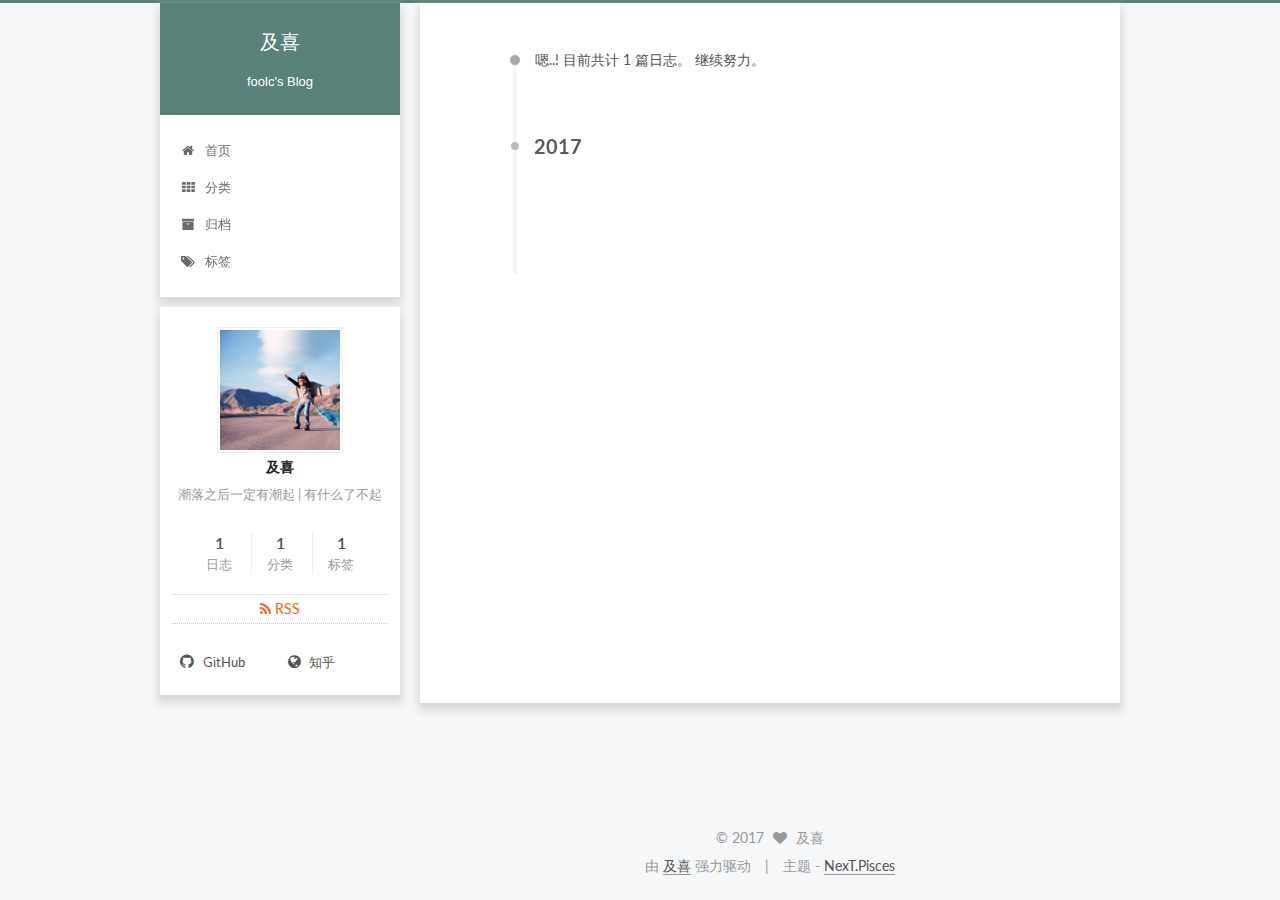
==== commit 7e8685fa: "Site updated: 2017-01-18 13:19:37" ====
--- a/archives/index.html
+++ b/archives/index.html
@@ -72,8 +72,6 @@
 
 
 
-
-  
 
 
   <link rel="alternate" href="/atom.xml" title="及喜" type="application/atom+xml" />
@@ -437,12 +435,12 @@
 
 
 <div class="powered-by">
-  由 <a class="theme-link" href="https://hexo.io">Hexo</a> 强力驱动
+  由 <a class="theme-link">及喜</a> 强力驱动
 </div>
 
 <div class="theme-info">
   主题 -
-  <a class="theme-link" href="https://github.com/iissnan/hexo-theme-next">
+  <a class="theme-link">
     NexT.Pisces
   </a>
 </div>
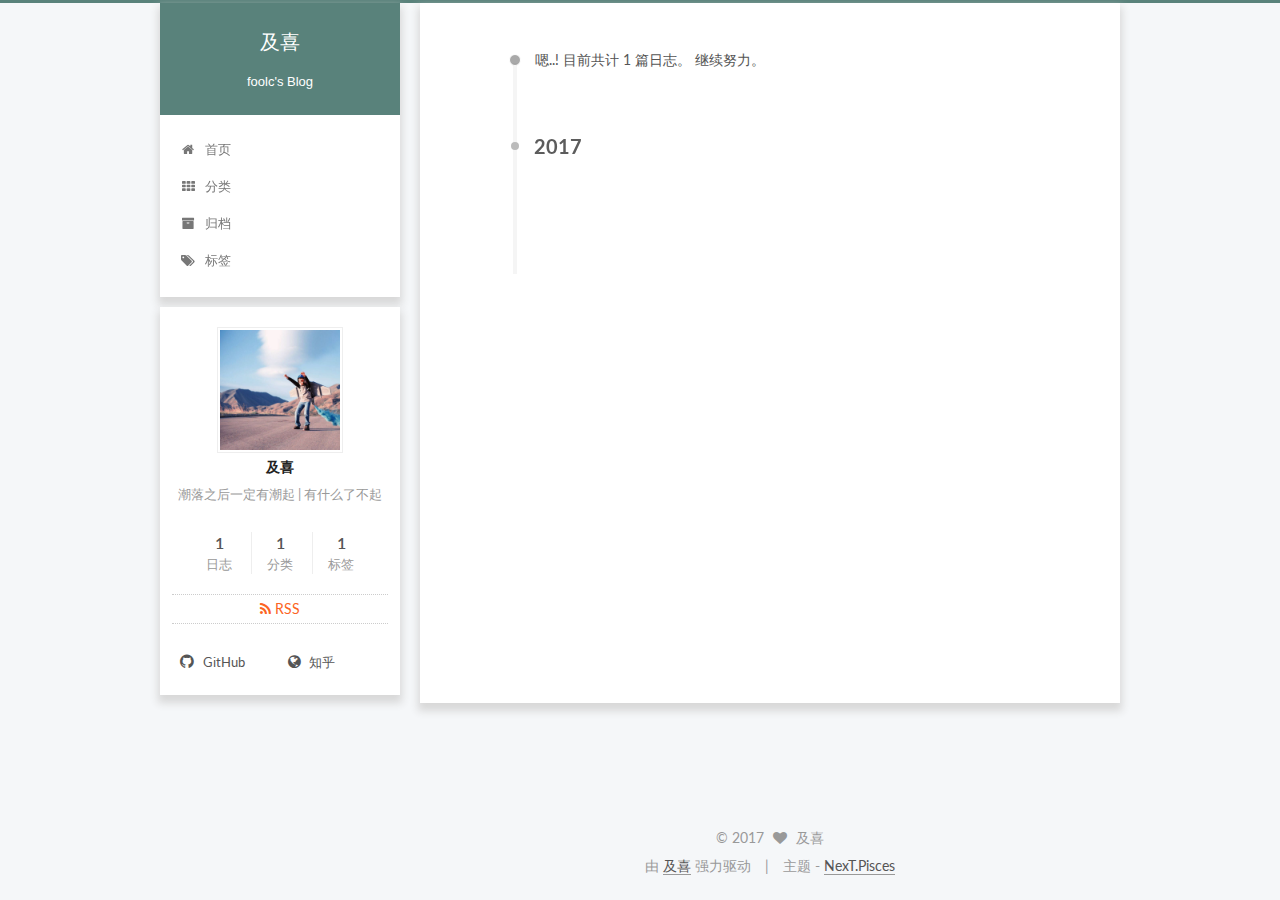
==== commit 671f3b13: "Site updated: 2017-01-18 14:13:23" ====
--- a/archives/index.html
+++ b/archives/index.html
@@ -72,6 +72,8 @@
 
 
 
+
+  
 
 
   <link rel="alternate" href="/atom.xml" title="及喜" type="application/atom+xml" />
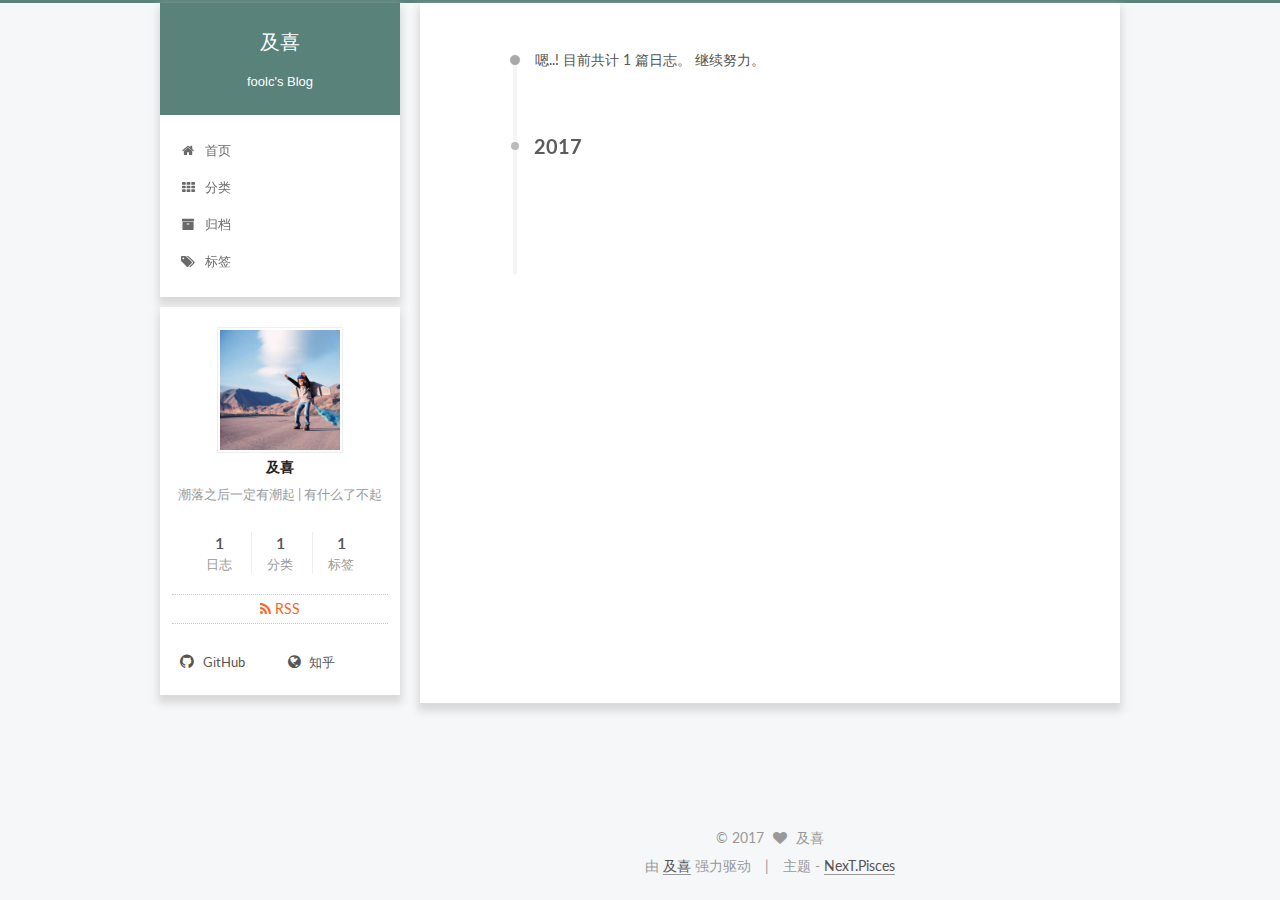
==== commit aa702271: "Site updated: 2017-01-18 16:03:46" ====
--- a/archives/index.html
+++ b/archives/index.html
@@ -72,8 +72,6 @@
 
 
 
-
-  
 
 
   <link rel="alternate" href="/atom.xml" title="及喜" type="application/atom+xml" />
@@ -109,8 +107,8 @@
     fancybox: true,
     motion: true,
     duoshuo: {
-      userId: '0',
-      author: '博主'
+      userId: '6374903986167743000',
+      author: '及喜'
     },
     algolia: {
       applicationID: '',
@@ -535,28 +533,41 @@
 
   
 
-
-
-  
-
-
-
-
-	
-
-
-
-
-
-  
-
-
-
-
-
-  
-
-  
+  
+    
+  
+
+  <script type="text/javascript">
+    var duoshuoQuery = {short_name:"foolc"};
+    (function() {
+      var ds = document.createElement('script');
+      ds.type = 'text/javascript';ds.async = true;
+      ds.id = 'duoshuo-script';
+      ds.src = (document.location.protocol == 'https:' ? 'https:' : 'http:') + '//static.duoshuo.com/embed.js';
+      ds.charset = 'UTF-8';
+      (document.getElementsByTagName('head')[0]
+      || document.getElementsByTagName('body')[0]).appendChild(ds);
+    })();
+  </script>
+
+  
+    
+      
+      <script src="/lib/ua-parser-js/dist/ua-parser.min.js?v=0.7.9"></script>
+      <script src="/js/src/hook-duoshuo.js?v=5.1.0"></script>
+    
+    
+    <script src="/lib/ua-parser-js/dist/ua-parser.min.js?v=0.7.9"></script>
+    <script src="/js/src/hook-duoshuo.js"></script>
+  
+
+
+
+
+
+
+
+
 
 
 
--- a/css/main.css
+++ b/css/main.css
@@ -1686,7 +1686,7 @@
   width: 4px;
   height: 4px;
   border-radius: 50%;
-  background: #c333ff;
+  background: #c64b88;
 }
 .links-of-blogroll {
   font-size: 13px;
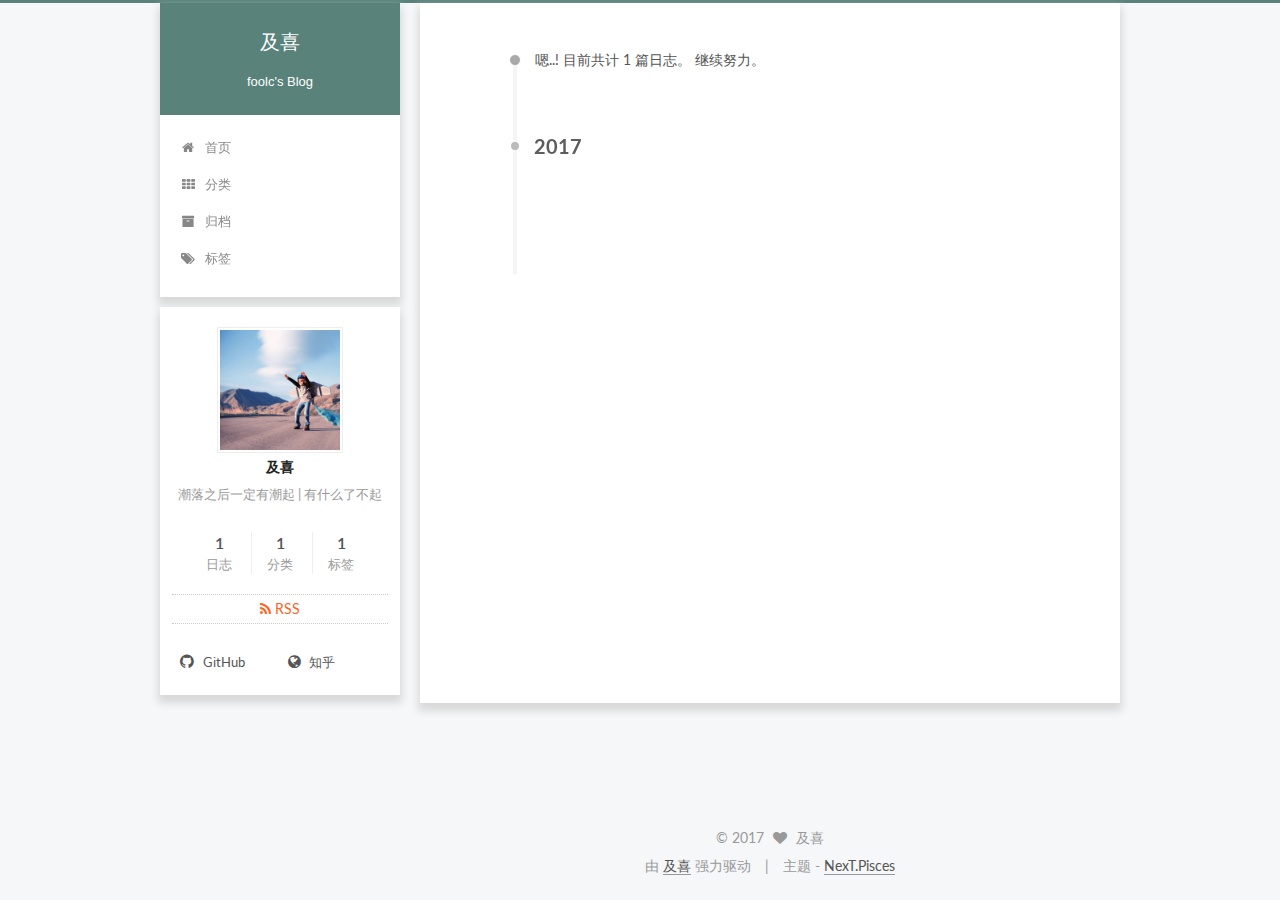
==== commit aca41c35: "Site updated: 2017-01-18 16:06:24" ====
--- a/archives/index.html
+++ b/archives/index.html
@@ -72,6 +72,8 @@
 
 
 
+
+  
 
 
   <link rel="alternate" href="/atom.xml" title="及喜" type="application/atom+xml" />
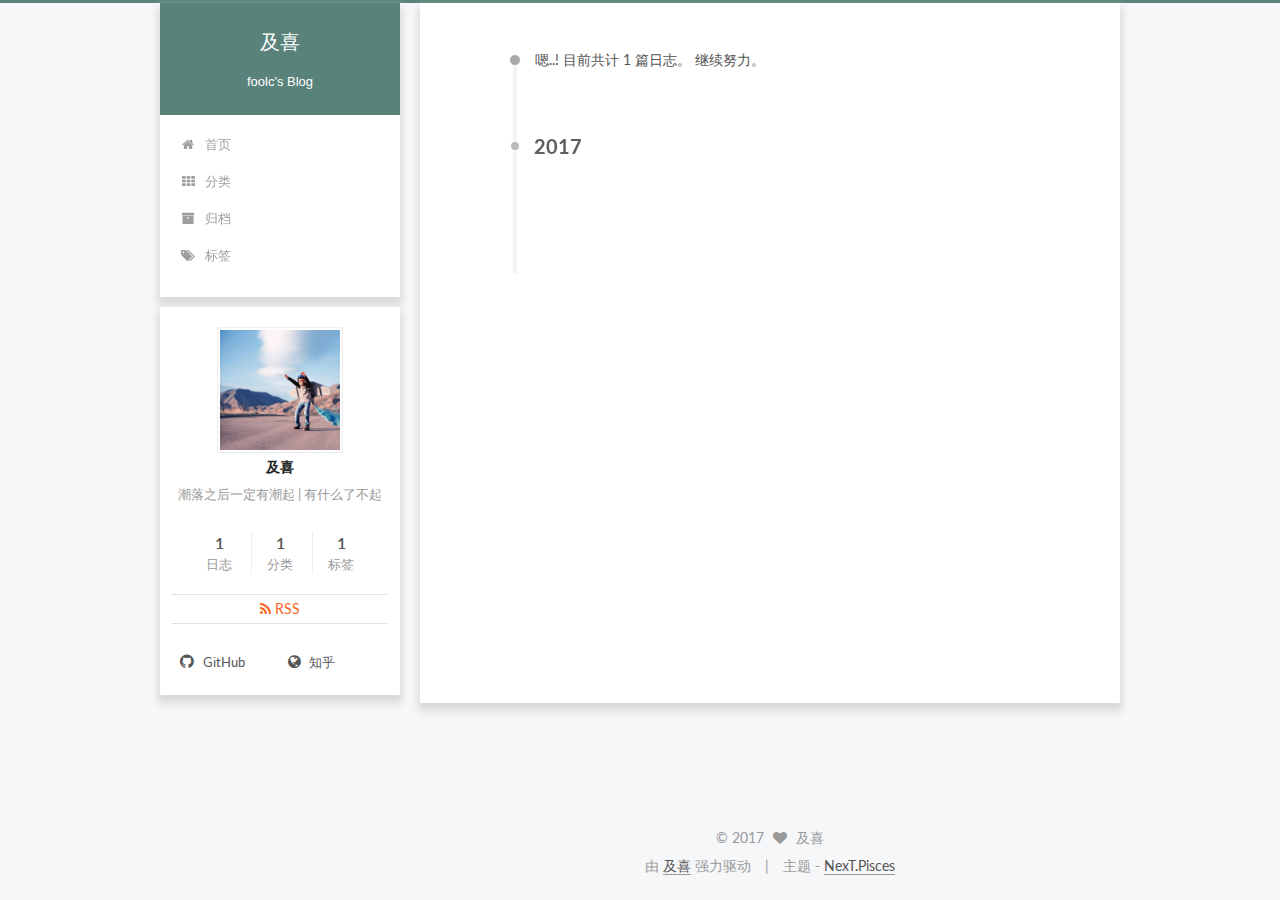
==== commit ca9c054a: "Site updated: 2017-01-18 16:23:10" ====
--- a/archives/index.html
+++ b/archives/index.html
@@ -72,8 +72,6 @@
 
 
 
-
-  
 
 
   <link rel="alternate" href="/atom.xml" title="及喜" type="application/atom+xml" />
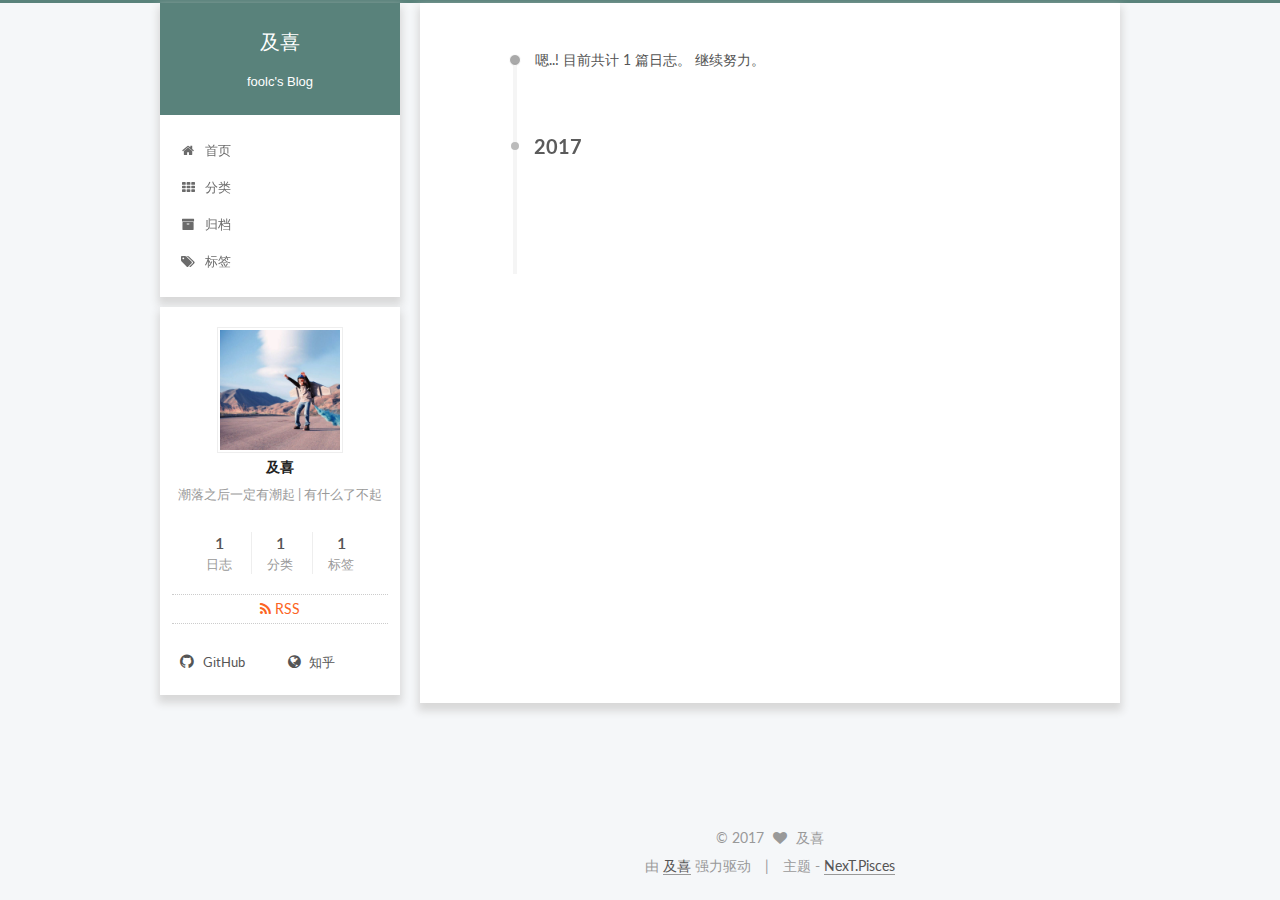
==== commit 4d0cf15c: "Site updated: 2017-01-18 16:47:48" ====
--- a/archives/index.html
+++ b/archives/index.html
@@ -72,6 +72,8 @@
 
 
 
+
+  
 
 
   <link rel="alternate" href="/atom.xml" title="及喜" type="application/atom+xml" />
@@ -284,7 +286,7 @@
 
       <div class="post-meta">
         <time class="post-time" itemprop="dateCreated"
-              datetime="2017-01-12T12:01:50+08:00"
+              datetime="2017-01-12T16:01:50+08:00"
               content="2017-01-12" >
           01-12
         </time>
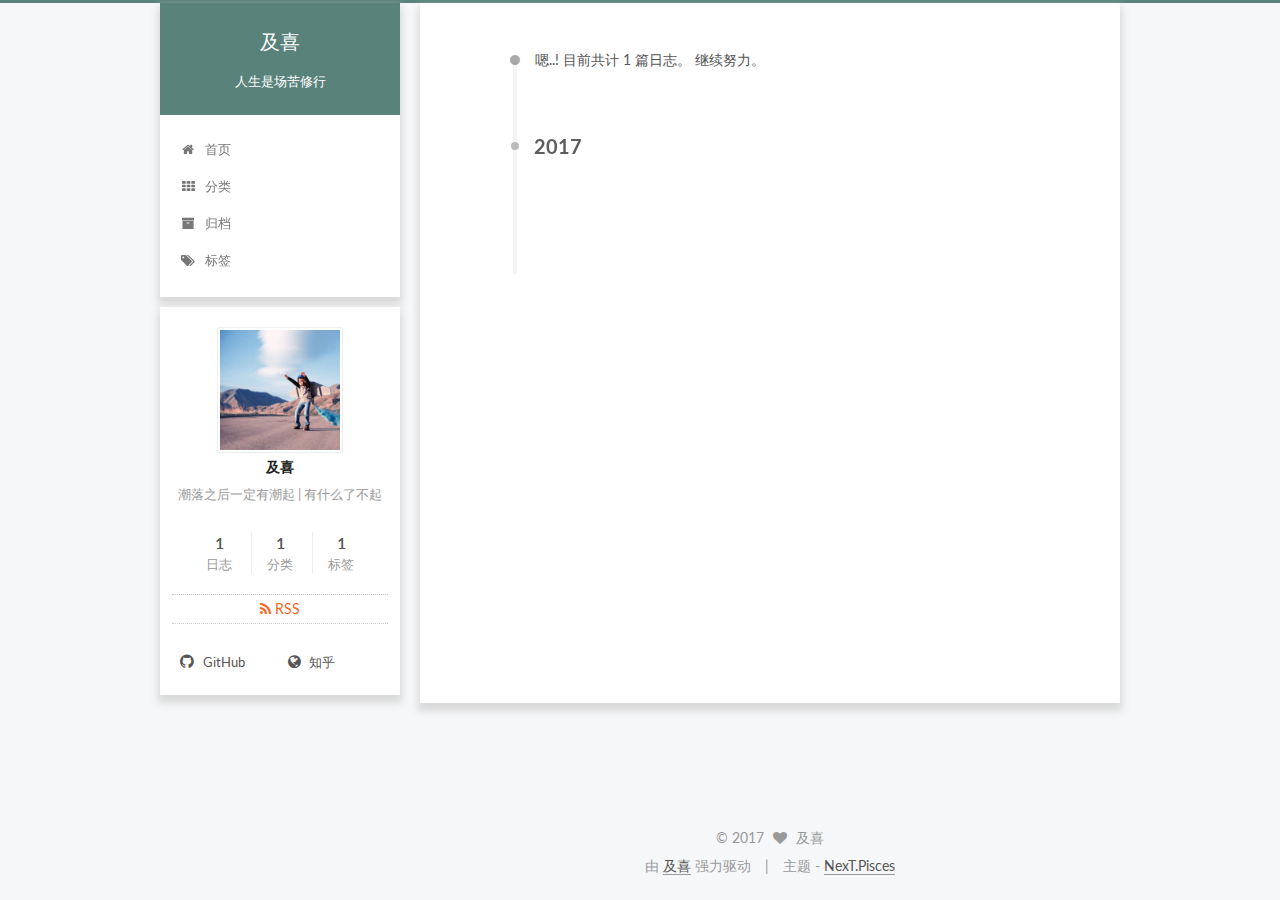
==== commit 5dbd8d90: "Site updated: 2017-01-19 09:18:34" ====
--- a/archives/index.html
+++ b/archives/index.html
@@ -72,8 +72,6 @@
 
 
 
-
-  
 
 
   <link rel="alternate" href="/atom.xml" title="及喜" type="application/atom+xml" />
@@ -166,7 +164,7 @@
     </a>
   </div>
     
-      <p class="site-subtitle">foolc's Blog</p>
+      <p class="site-subtitle">人生是场苦修行</p>
     
 </div>
 
